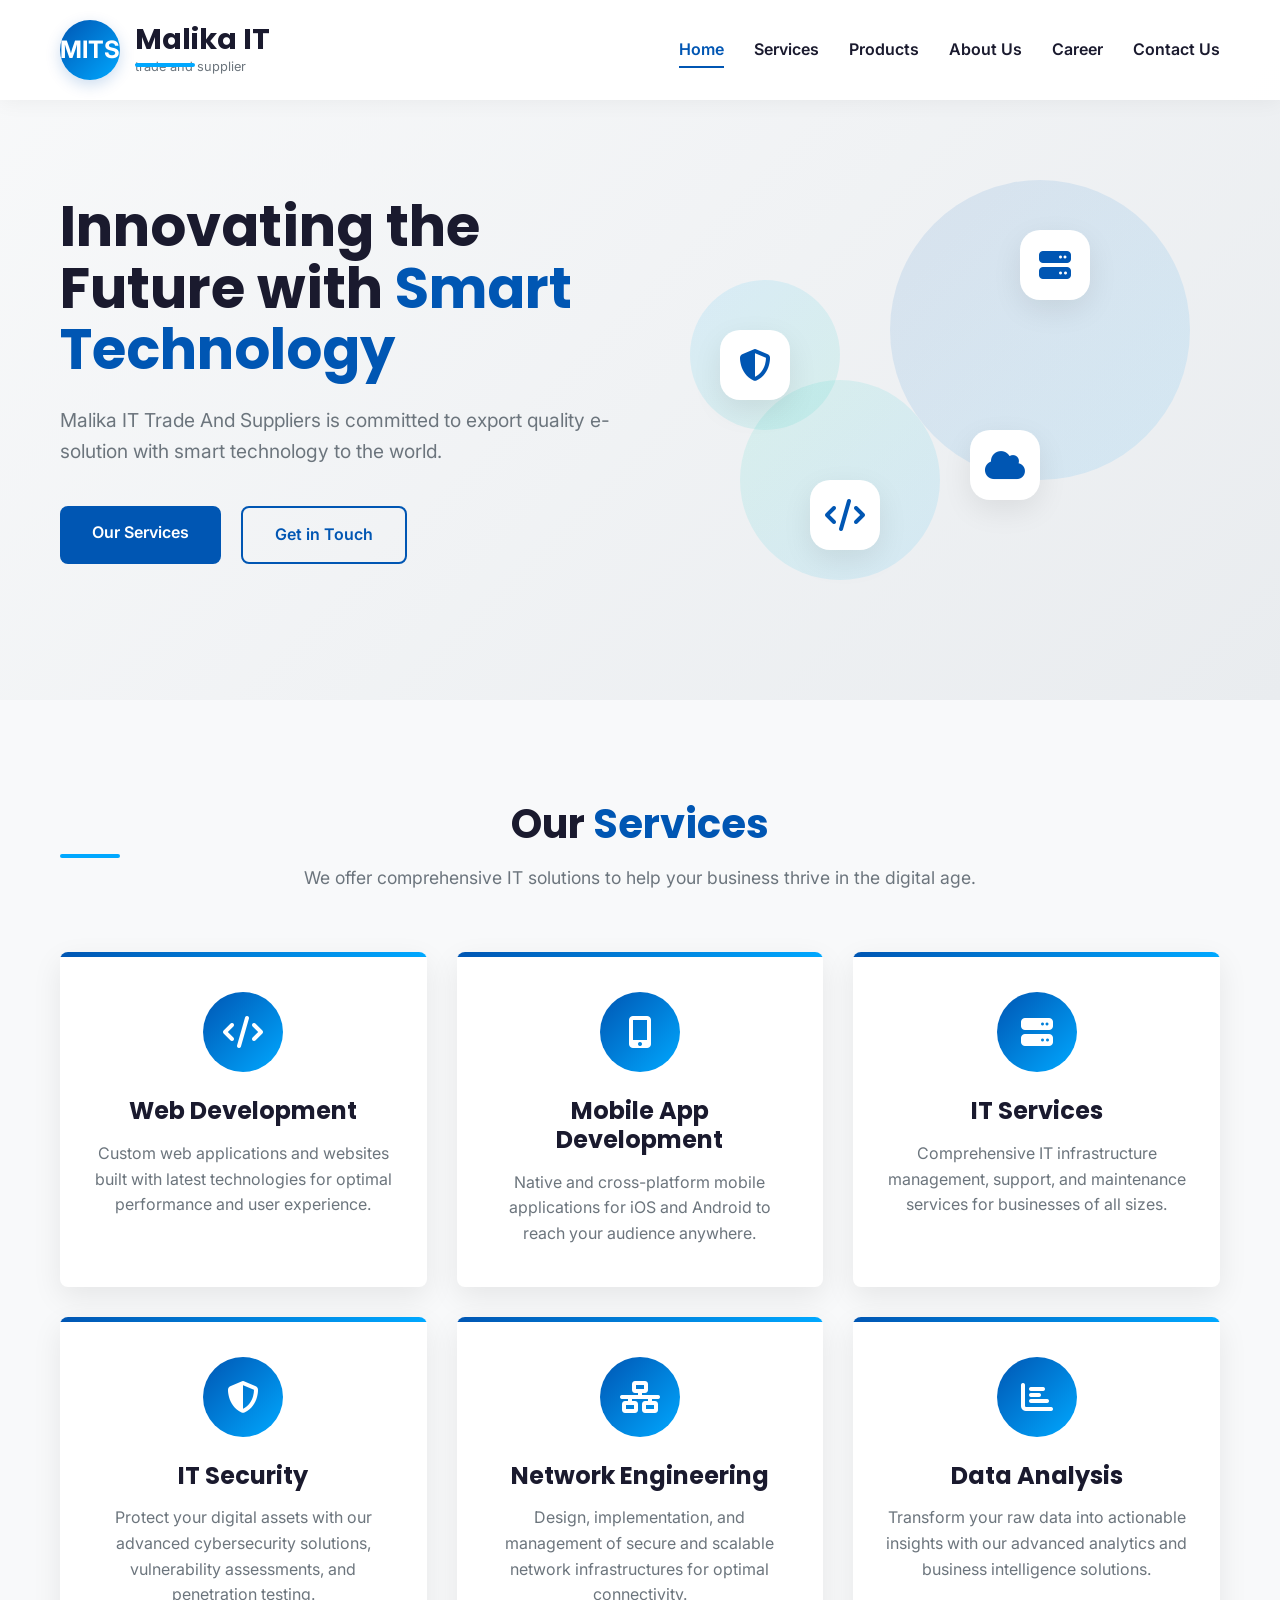
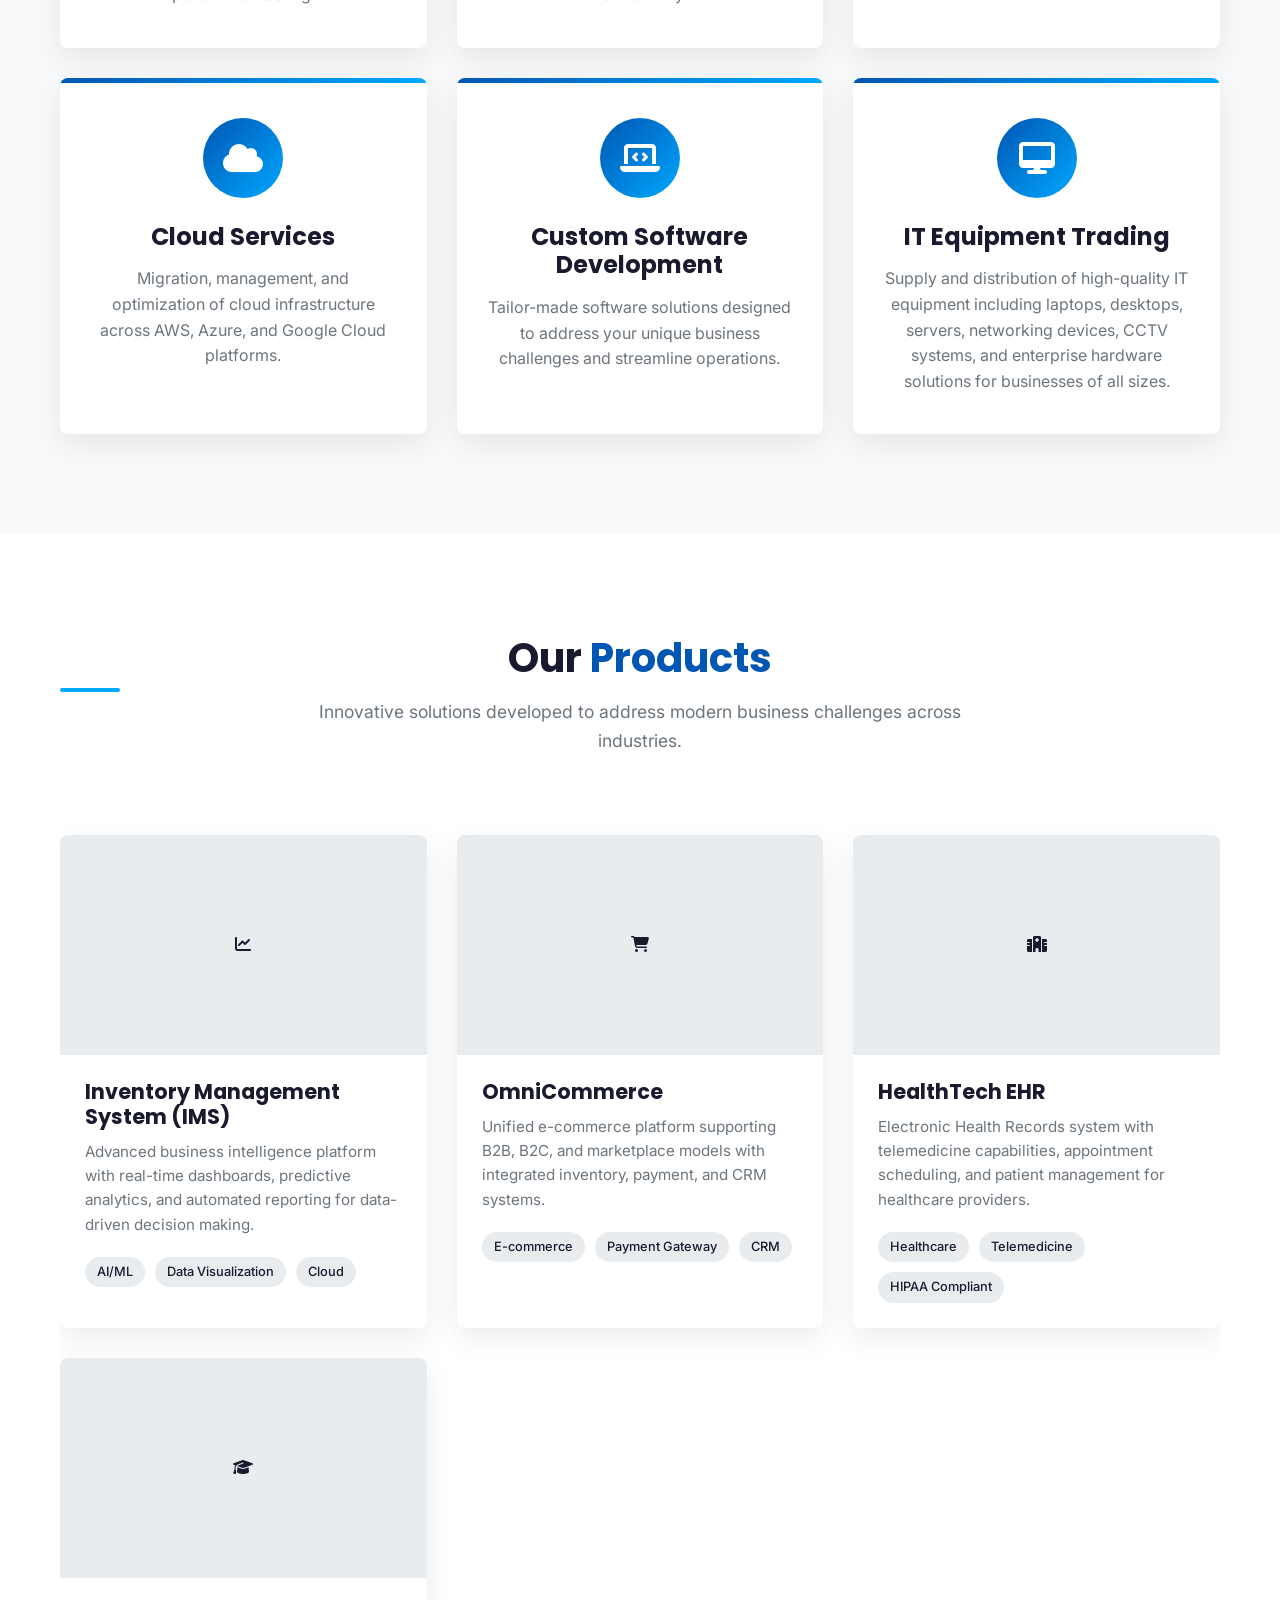
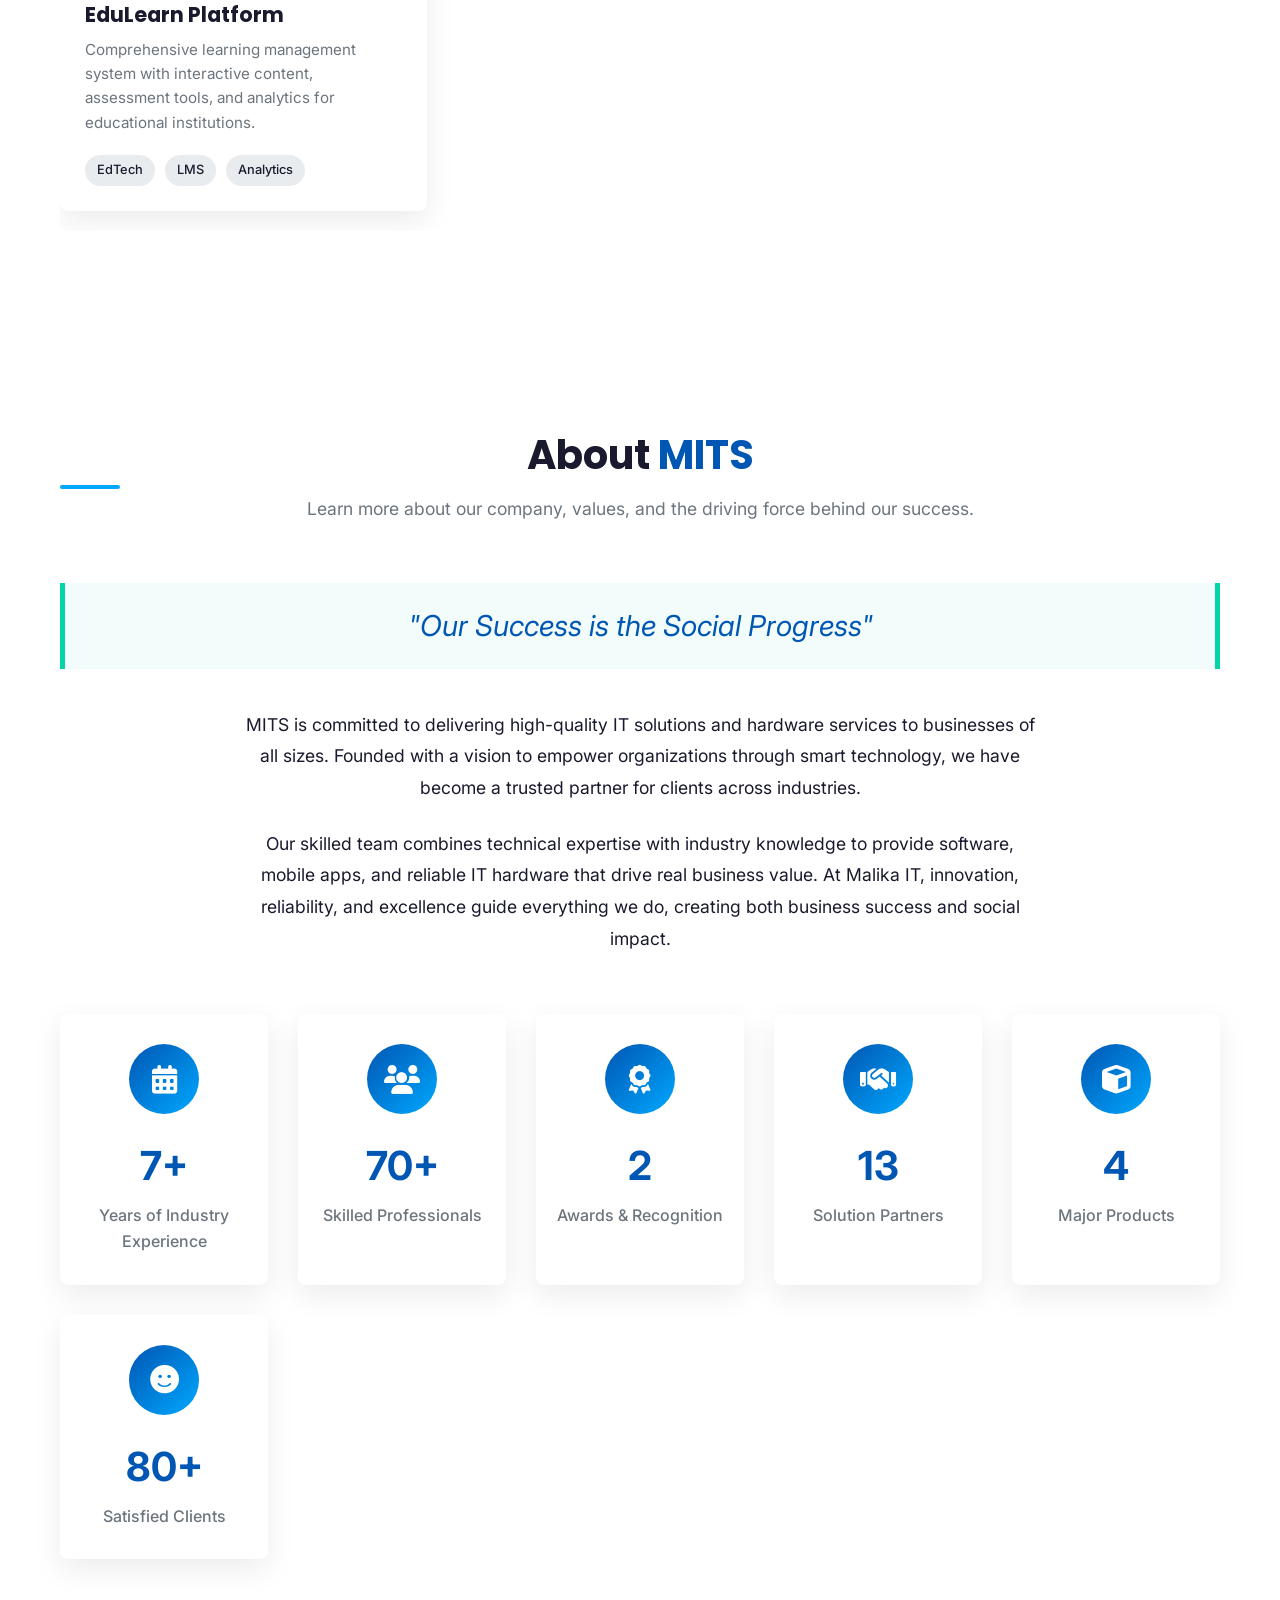
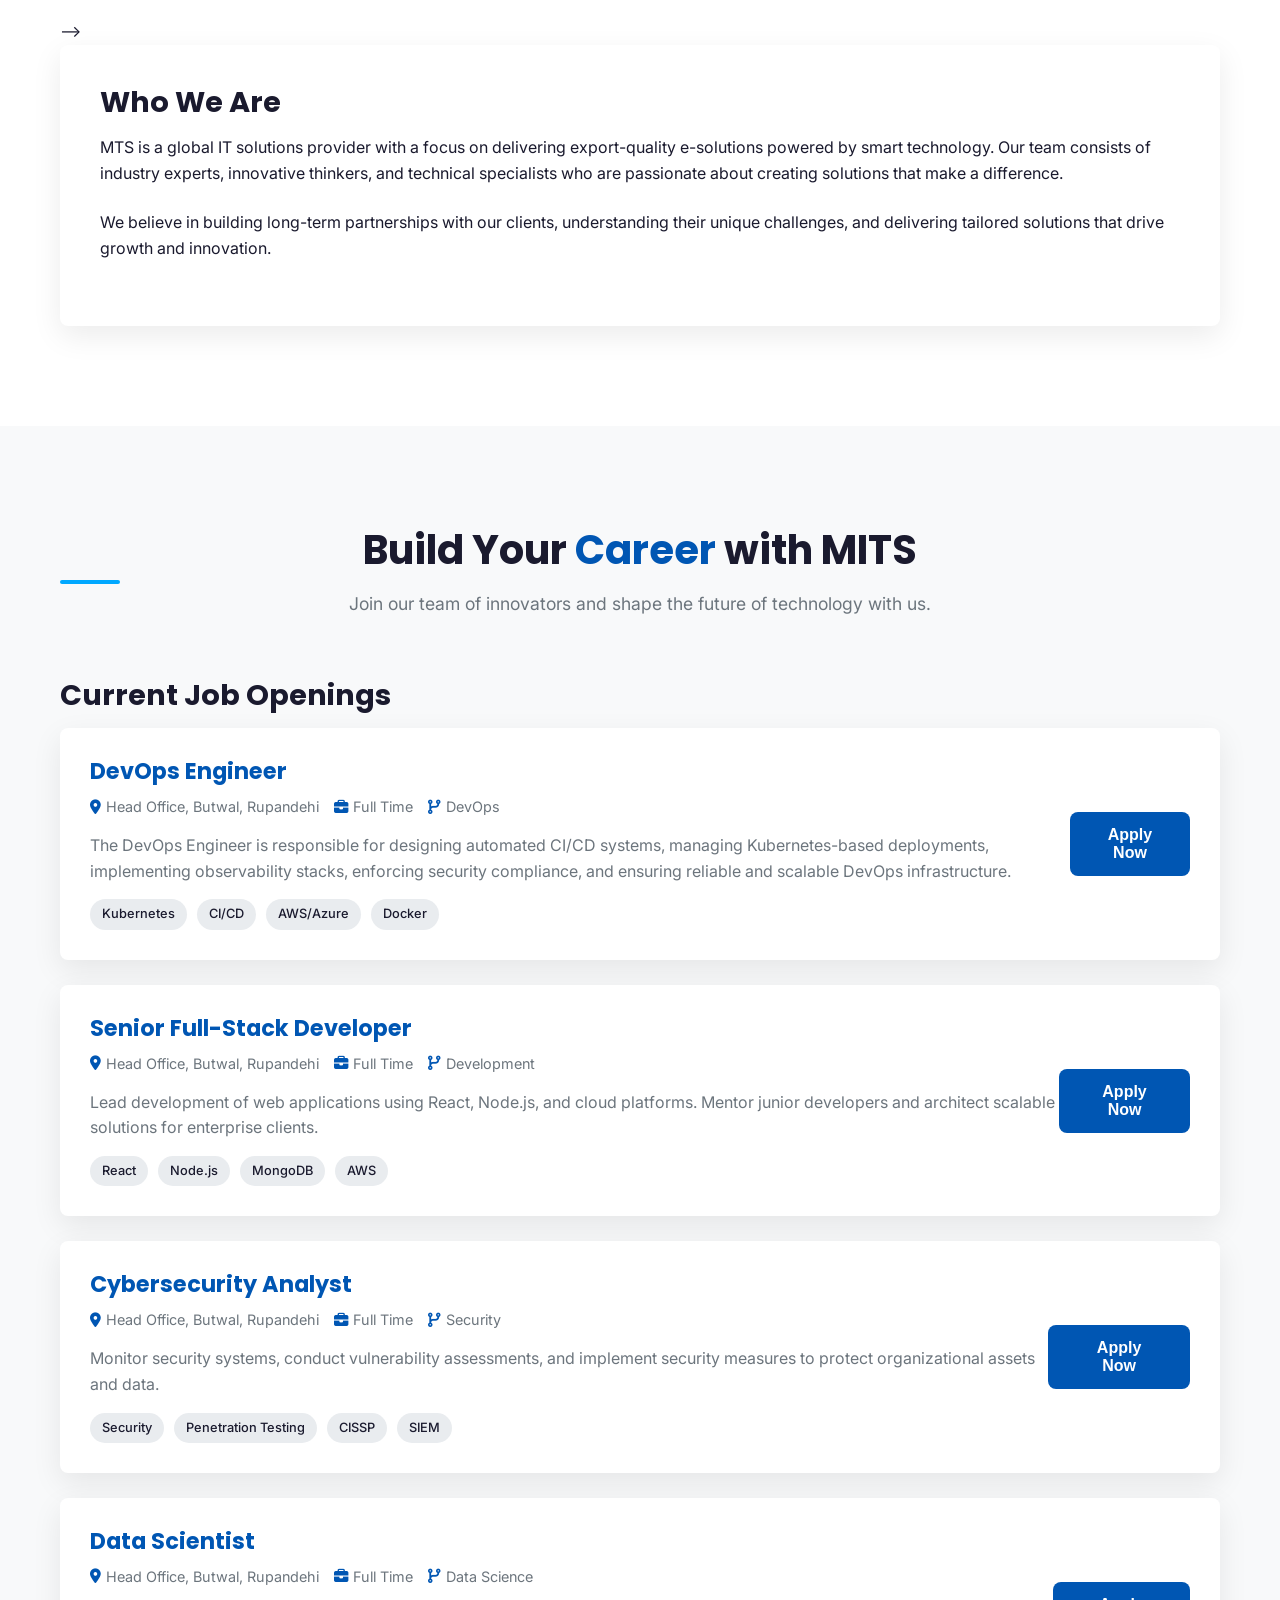
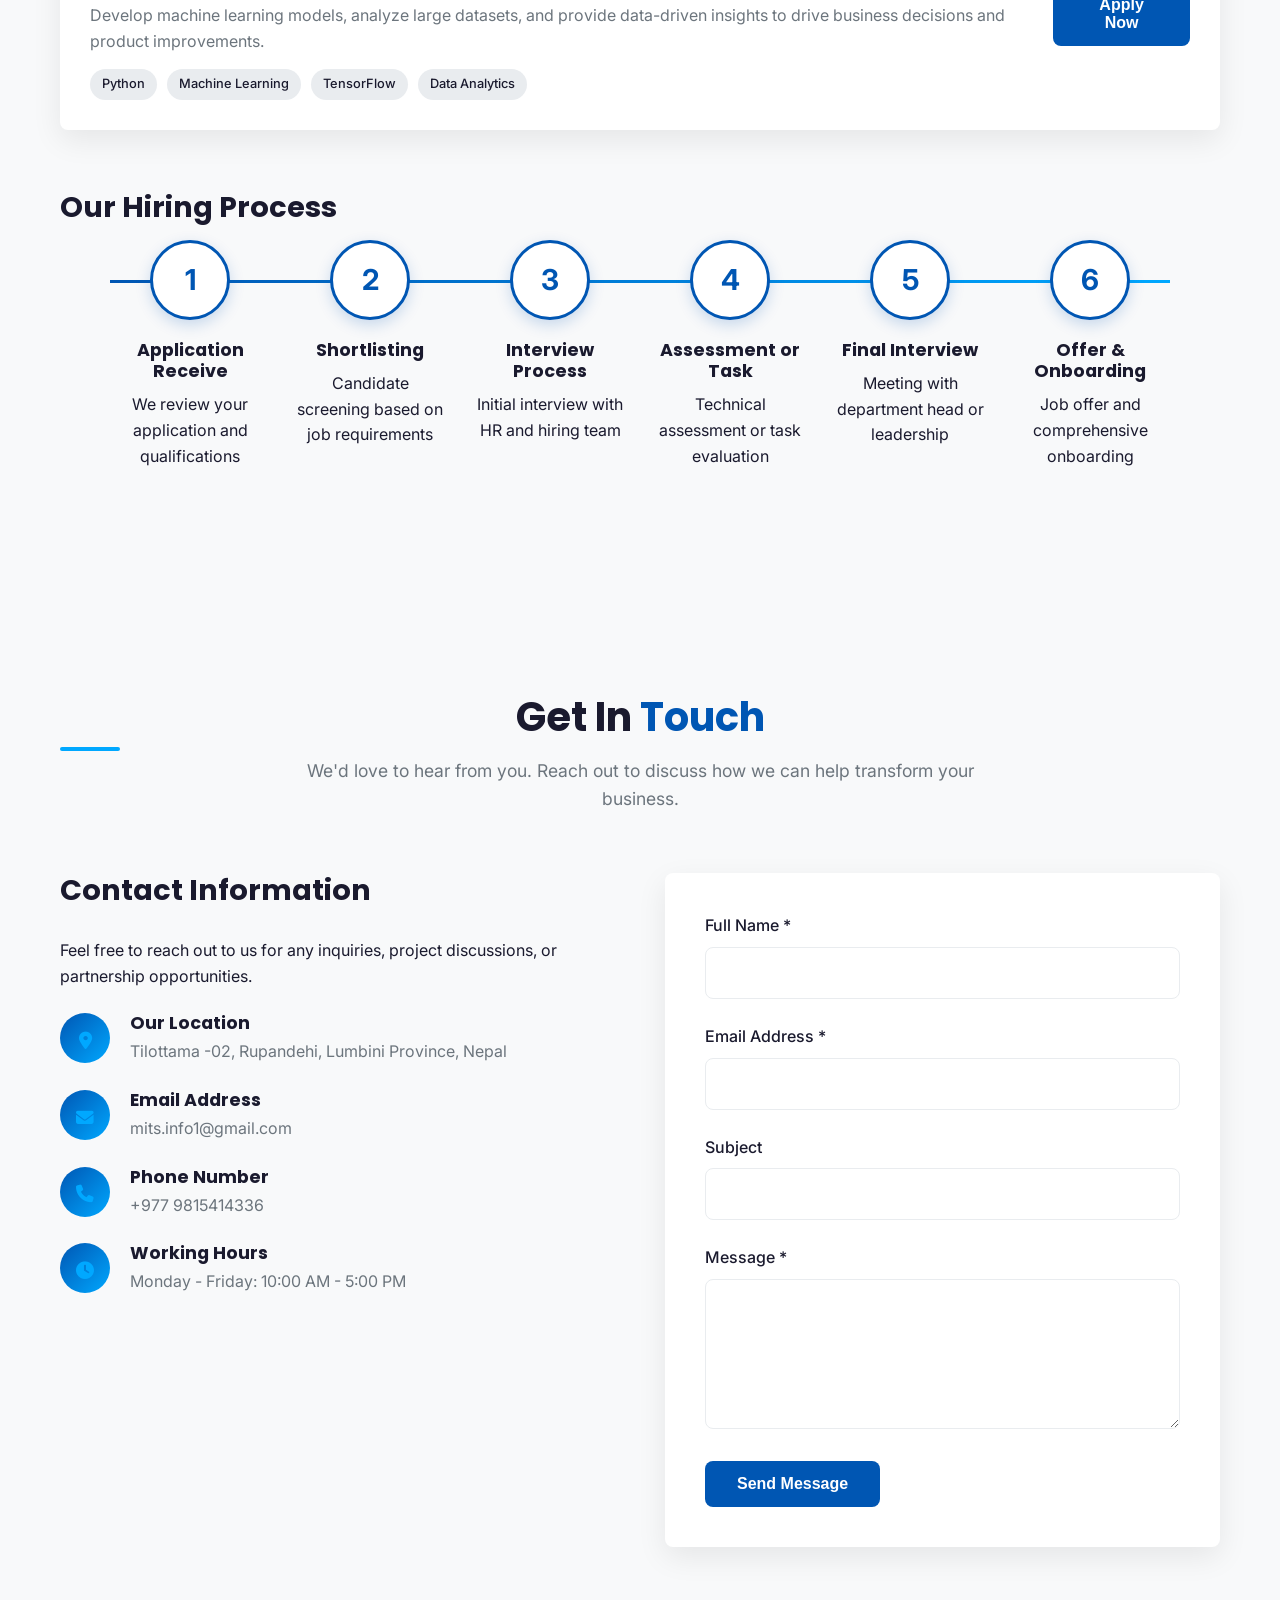
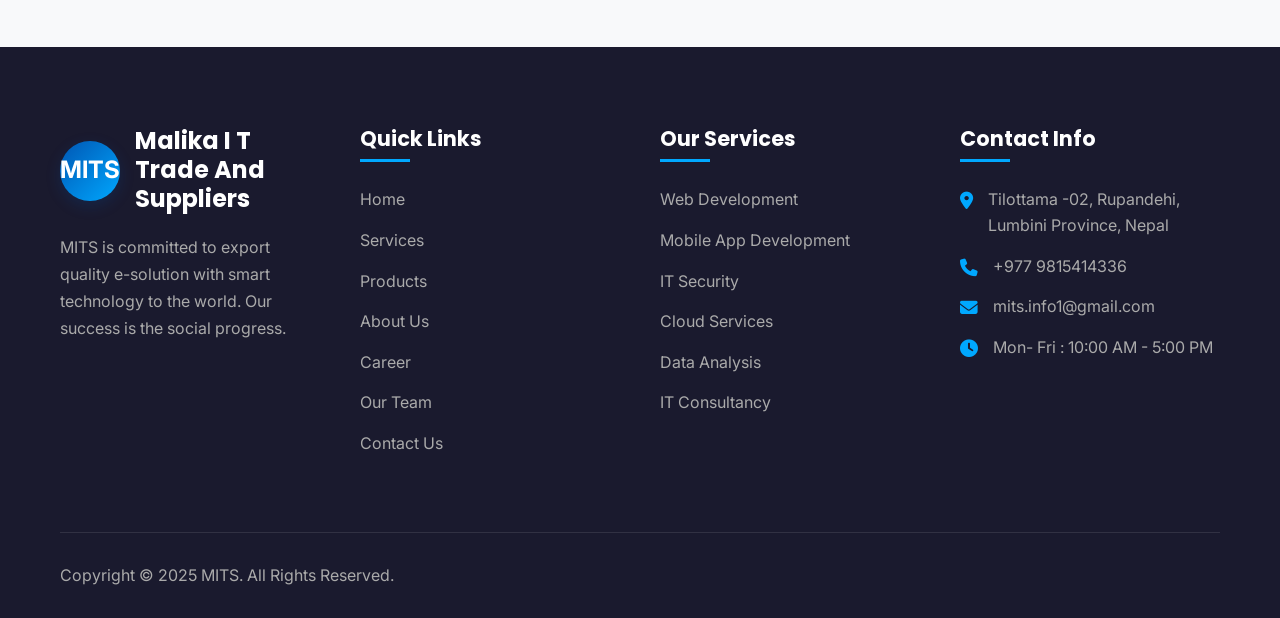
==== index.html @ d10af0ab "push to github" ====
<!DOCTYPE html>
<html lang="en">
<head>
    <meta charset="UTF-8">
    <meta name="viewport" content="width=device-width, initial-scale=1.0">
    <meta name="description" content="Malika IT Trade And Suppliers - Exporting quality e-solutions with smart technology to the world">
    <meta name="keywords" content="IT Services, Web Development, Software, IT Security, Cloud Services">
    <meta name="author" content="Malika">
    
    <title>Malika IT Trade And Suppliers</title>
    
    <!-- Favicon -->
    <link rel="icon" type="image/png" href="images/logo.png">
    
    <!-- Font Awesome for icons -->
    <link rel="stylesheet" href="https://cdnjs.cloudflare.com/ajax/libs/font-awesome/6.4.0/css/all.min.css">
    
    <!-- Google Fonts -->
    <link rel="preconnect" href="https://fonts.googleapis.com">
    <link rel="preconnect" href="https://fonts.gstatic.com" crossorigin>
    <link href="https://fonts.googleapis.com/css2?family=Poppins:wght@300;400;500;600;700&family=Inter:wght@400;500;600;700&display=swap" rel="stylesheet">
    
    <!-- Main CSS -->
    <link rel="stylesheet" href="css/style.css">
</head>
<body>
    <!-- Header/Navigation -->
    <div id="header-container"></div>
    
    <!-- Hero Section -->
    <section class="hero" id="home">
        <div class="container">
            <div class="hero-content">
                <h1 class="hero-title">Innovating the Future with <span class="highlight">Smart Technology</span></h1>
                <p class="hero-subtitle">Malika IT Trade And Suppliers is committed to export quality e-solution with smart technology to the world.</p>
                <div class="hero-buttons">
                    <a href="#services" class="btn btn-primary">Our Services</a>
                    <a href="#contact" class="btn btn-secondary">Get in Touch</a>
                </div>
            </div>
            <div class="hero-image">
                <div class="tech-illustration">
                    <div class="circle circle-1"></div>
                    <div class="circle circle-2"></div>
                    <div class="circle circle-3"></div>
                    <div class="tech-icon"><i class="fas fa-server"></i></div>
                    <div class="tech-icon"><i class="fas fa-cloud"></i></div>
                    <div class="tech-icon"><i class="fas fa-shield-alt"></i></div>
                    <div class="tech-icon"><i class="fas fa-code"></i></div>
                </div>
            </div>
        </div>
    </section>
    
    <!-- Services Section -->
    <div id="services-container"></div>
    
    <!-- Products Section -->
    <div id="products-container"></div>
    
    <!-- About Us Section -->
    <div id="about-container"></div>
    
    <!-- Career Section -->
    <div id="career-container"></div>
    
    <!-- Our Team Section -->
    <!-- <div id="team-container"></div> -->
    
    <!-- Contact Us Section -->
    <div id="contact-container"></div>
    
    <!-- Footer Section -->
    <footer class="footer">
        <div class="container">
            <div class="footer-grid">
                <div class="footer-col footer-about">
                    <div class="footer-logo">
                        <div class="logo-circle">MITS</div>
                        <h3>Malika I T Trade And Suppliers</h3>
                    </div>
                    <p class="footer-description">MITS is committed to export quality e-solution with smart technology to the world. Our success is the social progress.</p>
                    <div class="social-icons">
                        <!-- <a href="#"><i class="fab fa-facebook-f"></i></a>
                        <a href="#"><i class="fab fa-twitter"></i></a>
                        <a href="#"><i class="fab fa-linkedin-in"></i></a>
                        <a href="#"><i class="fab fa-instagram"></i></a>
                        <a href="#"><i class="fab fa-youtube"></i></a> -->
                    </div>
                </div>
                
                <div class="footer-col footer-links">
                    <h4>Quick Links</h4>
                    <ul>
                        <li><a href="#home">Home</a></li>
                        <li><a href="#services">Services</a></li>
                        <li><a href="#products">Products</a></li>
                        <li><a href="#about">About Us</a></li>
                        <li><a href="#career">Career</a></li>
                        <li><a href="#team">Our Team</a></li>
                        <li><a href="#contact">Contact Us</a></li>
                    </ul>
                </div>
                
                <div class="footer-col footer-services">
                    <h4>Our Services</h4>
                    <ul>
                        <li><a href="#services">Web Development</a></li>
                        <li><a href="#services">Mobile App Development</a></li>
                        <li><a href="#services">IT Security</a></li>
                        <li><a href="#services">Cloud Services</a></li>
                        <li><a href="#services">Data Analysis</a></li>
                        <li><a href="#services">IT Consultancy</a></li>
                    </ul>
                </div>
                
                <div class="footer-col footer-contact">
                    <h4>Contact Info</h4>
                    <ul class="contact-info">
                        <li>
                            <i class="fas fa-map-marker-alt"></i>
                            <span>Tilottama -02, Rupandehi, Lumbini Province, Nepal</span>
                        </li>
                        <li>
                            <i class="fas fa-phone"></i>
                            <span>+977 9815414336</span>
                        </li>
                        <li>
                            <i class="fas fa-envelope"></i>
                            <span>mits.info1@gmail.com</span>
                        </li>
                        <li>
                            <i class="fas fa-clock"></i>
                            <span>Mon- Fri : 10:00 AM - 5:00 PM</span>
                        </li>
                    </ul>
                </div>
            </div>
            
            <div class="footer-bottom">
                <p>Copyright &copy; 2025 MITS. All Rights Reserved.</p>
                <div class="footer-bottom-links">
                    <!-- <a href="#">Privacy Policy</a>
                    <a href="#">Terms of Service</a>
                    <a href="#">Sitemap</a> -->
                </div>
            </div>
        </div>
    </footer>
    
    <!-- Back to Top Button -->
    <button id="backToTop" class="back-to-top">
        <i class="fas fa-chevron-up"></i>
    </button>
    
    <!-- JavaScript Files -->
    <script src="js/main.js"></script>
</body>
</html>
---- css/style.css ----
/* ============================================
   SPH Corporate Website - Main Stylesheet
   ============================================ */

/* CSS Reset and Base Styles */
* {
    margin: 0;
    padding: 0;
    box-sizing: border-box;
}

:root {
    /* Color Palette */
    --primary-color: #0056b3;
    --primary-dark: #004494;
    --primary-light: #3379d6;
    --secondary-color: #00a8ff;
    --accent-color: #00d4aa;
    --dark-color: #1a1a2e;
    --dark-light: #2d2d44;
    --light-color: #f8f9fa;
    --gray-color: #6c757d;
    --gray-light: #e9ecef;
    --success-color: #28a745;
    --warning-color: #ffc107;
    --danger-color: #dc3545;
    
    /* Typography */
    --heading-font: 'Poppins', sans-serif;
    --body-font: 'Inter', sans-serif;
    
    /* Spacing */
    --section-padding: 100px 0;
    --container-width: 1200px;
    --border-radius: 8px;
    --box-shadow: 0 10px 30px rgba(0, 0, 0, 0.08);
    --transition: all 0.3s ease;
}

html {
    scroll-behavior: smooth;
}

body {
    font-family: var(--body-font);
    font-size: 16px;
    line-height: 1.6;
    color: var(--dark-color);
    background-color: #ffffff;
    overflow-x: hidden;
}

.container {
    width: 100%;
    max-width: var(--container-width);
    margin: 0 auto;
    padding: 0 20px;
}

/* Typography */
h1, h2, h3, h4, h5, h6 {
    font-family: var(--heading-font);
    font-weight: 700;
    line-height: 1.2;
    margin-bottom: 1rem;
}

h1 {
    font-size: 3.5rem;
}

h2 {
    font-size: 2.5rem;
    margin-bottom: 2rem;
    position: relative;
}

h2::after {
    content: '';
    position: absolute;
    bottom: -10px;
    left: 0;
    width: 60px;
    height: 4px;
    background: var(--secondary-color);
    border-radius: 2px;
}

h3 {
    font-size: 1.8rem;
}

p {
    margin-bottom: 1.5rem;
}

a {
    text-decoration: none;
    color: inherit;
    transition: var(--transition);
}

ul {
    list-style: none;
}

/* Buttons */
.btn {
    display: inline-block;
    padding: 14px 32px;
    border-radius: var(--border-radius);
    font-weight: 600;
    font-size: 1rem;
    cursor: pointer;
    transition: var(--transition);
    border: none;
    text-align: center;
}

.btn-primary {
    background-color: var(--primary-color);
    color: white;
}

.btn-primary:hover {
    background-color: var(--primary-dark);
    transform: translateY(-3px);
    box-shadow: 0 10px 20px rgba(0, 86, 179, 0.2);
}

.btn-secondary {
    background-color: transparent;
    color: var(--primary-color);
    border: 2px solid var(--primary-color);
}

.btn-secondary:hover {
    background-color: var(--primary-color);
    color: white;
    transform: translateY(-3px);
}

.btn-small {
    padding: 10px 24px;
    font-size: 0.9rem;
}

/* Section Common Styles */
.section {
    padding: var(--section-padding);
}

.section-header {
    text-align: center;
    margin-bottom: 60px;
}

.section-title {
    font-size: 2.5rem;
    margin-bottom: 1rem;
}

.section-subtitle {
    font-size: 1.1rem;
    color: var(--gray-color);
    max-width: 700px;
    margin: 0 auto;
}

.highlight {
    color: var(--primary-color);
}

/* Header Styles */
.header {
    position: fixed;
    top: 0;
    left: 0;
    width: 100%;
    z-index: 1000;
    background-color: rgba(255, 255, 255, 0.95);
    box-shadow: 0 2px 20px rgba(0, 0, 0, 0.05);
    transition: var(--transition);
}

.header.scrolled {
    background-color: white;
    box-shadow: 0 5px 20px rgba(0, 0, 0, 0.1);
}

.header-container {
    display: flex;
    justify-content: space-between;
    align-items: center;
    padding: 20px 0;
}

.logo {
    display: flex;
    align-items: center;
    gap: 15px;
}

.logo-circle {
    width: 60px;
    height: 60px;
    background: linear-gradient(135deg, var(--primary-color), var(--secondary-color));
    border-radius: 50%;
    display: flex;
    align-items: center;
    justify-content: center;
    color: white;
    font-weight: 700;
    font-size: 1.5rem;
    box-shadow: 0 5px 15px rgba(0, 86, 179, 0.2);
}

.logo-text h2 {
    margin: 0;
    font-size: 1.8rem;
    color: var(--dark-color);
}

.logo-text p {
    margin: 0;
    font-size: 0.8rem;
    color: var(--gray-color);
}

.nav-menu {
    display: flex;
    gap: 30px;
}

.nav-link {
    font-weight: 600;
    font-size: 1rem;
    color: var(--dark-color);
    position: relative;
    padding: 5px 0;
}

.nav-link::after {
    content: '';
    position: absolute;
    bottom: 0;
    left: 0;
    width: 0;
    height: 2px;
    background-color: var(--primary-color);
    transition: var(--transition);
}

.nav-link:hover::after,
.nav-link.active::after {
    width: 100%;
}

.nav-link:hover,
.nav-link.active {
    color: var(--primary-color);
}

.mobile-toggle {
    display: none;
    font-size: 1.5rem;
    cursor: pointer;
    color: var(--dark-color);
}

/* Hero Section */
.hero {
    padding: 180px 0 120px;
    background: linear-gradient(135deg, #f8f9fa 0%, #e9ecef 100%);
    overflow: hidden;
}

.hero .container {
    display: flex;
    align-items: center;
    justify-content: space-between;
    gap: 40px;
}

.hero-content {
    flex: 1;
}

.hero-title {
    font-size: 3.5rem;
    margin-bottom: 1.5rem;
    line-height: 1.1;
}

.hero-subtitle {
    font-size: 1.2rem;
    color: var(--gray-color);
    margin-bottom: 2.5rem;
    max-width: 600px;
}

.hero-buttons {
    display: flex;
    gap: 20px;
    flex-wrap: wrap;
}

.hero-image {
    flex: 1;
    display: flex;
    justify-content: center;
    align-items: center;
}

.tech-illustration {
    position: relative;
    width: 500px;
    height: 400px;
}

.circle {
    position: absolute;
    border-radius: 50%;
    background: linear-gradient(135deg, var(--primary-color), var(--secondary-color));
    opacity: 0.1;
}

.circle-1 {
    width: 300px;
    height: 300px;
    top: 0;
    right: 0;
}

.circle-2 {
    width: 200px;
    height: 200px;
    bottom: 0;
    left: 50px;
    background: linear-gradient(135deg, var(--accent-color), var(--secondary-color));
}

.circle-3 {
    width: 150px;
    height: 150px;
    top: 100px;
    left: 0;
    background: linear-gradient(135deg, var(--secondary-color), var(--accent-color));
}

.tech-icon {
    position: absolute;
    width: 70px;
    height: 70px;
    background: white;
    border-radius: 20px;
    display: flex;
    align-items: center;
    justify-content: center;
    font-size: 2rem;
    color: var(--primary-color);
    box-shadow: var(--box-shadow);
}

.tech-icon:nth-child(4) {
    top: 50px;
    right: 100px;
}

.tech-icon:nth-child(5) {
    bottom: 80px;
    right: 150px;
}

.tech-icon:nth-child(6) {
    top: 150px;
    left: 30px;
}

.tech-icon:nth-child(7) {
    bottom: 30px;
    left: 120px;
}

/* Services Section */
.services {
    background-color: var(--light-color);
}

.services-grid {
    display: grid;
    grid-template-columns: repeat(auto-fill, minmax(300px, 1fr));
    gap: 30px;
}

.service-card {
    background: white;
    border-radius: var(--border-radius);
    padding: 40px 30px;
    text-align: center;
    box-shadow: var(--box-shadow);
    transition: var(--transition);
    position: relative;
    overflow: hidden;
    z-index: 1;
}

.service-card::before {
    content: '';
    position: absolute;
    top: 0;
    left: 0;
    width: 100%;
    height: 5px;
    background: linear-gradient(90deg, var(--primary-color), var(--secondary-color));
    z-index: 2;
}

.service-card:hover {
    transform: translateY(-10px);
    box-shadow: 0 20px 40px rgba(0, 0, 0, 0.1);
}

.service-icon {
    width: 80px;
    height: 80px;
    margin: 0 auto 25px;
    background: linear-gradient(135deg, var(--primary-color), var(--secondary-color));
    border-radius: 50%;
    display: flex;
    align-items: center;
    justify-content: center;
    font-size: 2rem;
    color: white;
}

.service-card h3 {
    margin-bottom: 15px;
    font-size: 1.5rem;
}

.service-card p {
    color: var(--gray-color);
    margin-bottom: 0;
}

/* Products Section */
.products-slider {
    position: relative;
    overflow: hidden;
    padding: 20px 0;
}

.products-grid {
    display: grid;
    grid-template-columns: repeat(auto-fill, minmax(350px, 1fr));
    gap: 30px;
}

.product-card {
    background: white;
    border-radius: var(--border-radius);
    overflow: hidden;
    box-shadow: var(--box-shadow);
    transition: var(--transition);
}

.product-card:hover {
    transform: translateY(-10px);
    box-shadow: 0 20px 40px rgba(0, 0, 0, 0.1);
}

.product-image {
    height: 220px;
    background-color: var(--gray-light);
    display: flex;
    align-items: center;
    justify-content: center;
    overflow: hidden;
}

.product-image img {
    width: 100%;
    height: 100%;
    object-fit: cover;
    transition: var(--transition);
}

.product-card:hover .product-image img {
    transform: scale(1.05);
}

.product-content {
    padding: 25px;
}

.product-content h3 {
    margin-bottom: 10px;
    font-size: 1.3rem;
}

.product-content p {
    color: var(--gray-color);
    margin-bottom: 20px;
    font-size: 0.95rem;
}

.product-tech {
    display: flex;
    flex-wrap: wrap;
    gap: 10px;
    margin-top: 15px;
}

.tech-tag {
    background-color: var(--gray-light);
    padding: 5px 12px;
    border-radius: 20px;
    font-size: 0.8rem;
    font-weight: 500;
    color: var(--dark-color);
}

/* About Section */
.about-motto {
    text-align: center;
    font-size: 1.8rem;
    font-style: italic;
    color: var(--primary-color);
    margin-bottom: 40px;
    padding: 20px;
    border-left: 5px solid var(--accent-color);
    border-right: 5px solid var(--accent-color);
    background-color: rgba(0, 214, 170, 0.05);
}

.about-description {
    text-align: center;
    max-width: 800px;
    margin: 0 auto 60px;
    font-size: 1.1rem;
    line-height: 1.8;
}

.highlights-grid {
    display: grid;
    grid-template-columns: repeat(auto-fill, minmax(200px, 1fr));
    gap: 30px;
    margin-bottom: 60px;
}

.highlight-card {
    text-align: center;
    padding: 30px 20px;
    background: white;
    border-radius: var(--border-radius);
    box-shadow: var(--box-shadow);
    transition: var(--transition);
}

.highlight-card:hover {
    transform: translateY(-5px);
    box-shadow: 0 15px 30px rgba(0, 0, 0, 0.1);
}

.highlight-icon {
    width: 70px;
    height: 70px;
    margin: 0 auto 20px;
    background: linear-gradient(135deg, var(--primary-color), var(--secondary-color));
    border-radius: 50%;
    display: flex;
    align-items: center;
    justify-content: center;
    font-size: 1.8rem;
    color: white;
}

.highlight-number {
    font-size: 2.5rem;
    font-weight: 700;
    color: var(--primary-color);
    margin-bottom: 5px;
}

.highlight-text {
    font-size: 1rem;
    color: var(--gray-color);
    font-weight: 500;
}

.about-tabs {
    margin-top: 60px;
}

.tabs-header {
    display: flex;
    justify-content: center;
    flex-wrap: wrap;
    gap: 10px;
    margin-bottom: 40px;
}

.tab-btn {
    padding: 12px 30px;
    background: transparent;
    border: none;
    font-weight: 600;
    font-size: 1rem;
    color: var(--gray-color);
    cursor: pointer;
    border-radius: var(--border-radius);
    transition: var(--transition);
}

.tab-btn.active,
.tab-btn:hover {
    background-color: var(--primary-color);
    color: white;
}

.tab-content {
    background: white;
    border-radius: var(--border-radius);
    padding: 40px;
    box-shadow: var(--box-shadow);
}

.tab-pane {
    display: none;
}

.tab-pane.active {
    display: block;
    animation: fadeIn 0.5s ease;
}

@keyframes fadeIn {
    from { opacity: 0; transform: translateY(10px); }
    to { opacity: 1; transform: translateY(0); }
}

/* ============================================
   Career Section - Two Step Application Process
   ============================================ */

.career {
    background-color: var(--light-color);
}

/* Job Listings View */
.job-listings-view {
    transition: opacity 0.3s ease;
}

.job-card {
    background: white;
    border-radius: var(--border-radius);
    padding: 30px;
    box-shadow: var(--box-shadow);
    margin-bottom: 25px;
    display: flex;
    justify-content: space-between;
    align-items: flex-start;
    transition: var(--transition);
}

.job-card:hover {
    transform: translateY(-5px);
    box-shadow: 0 15px 30px rgba(0, 0, 0, 0.1);
}

.job-header {
    margin-bottom: 15px;
}

.job-header h3 {
    color: var(--primary-color);
    margin-bottom: 10px;
    font-size: 1.4rem;
}

.job-meta {
    display: flex;
    flex-wrap: wrap;
    gap: 15px;
    margin-bottom: 15px;
}

.job-meta span {
    display: flex;
    align-items: center;
    gap: 5px;
    font-size: 0.9rem;
    color: var(--gray-color);
}

.job-meta i {
    color: var(--primary-color);
    font-size: 0.9rem;
}

.job-summary {
    color: var(--gray-color);
    margin-bottom: 15px;
    line-height: 1.6;
}

.job-tags {
    display: flex;
    flex-wrap: wrap;
    gap: 10px;
}

.job-tag {
    background-color: var(--gray-light);
    padding: 5px 12px;
    border-radius: 20px;
    font-size: 0.8rem;
    font-weight: 500;
    color: var(--dark-color);
}

.apply-now-btn {
    align-self: center;
    min-width: 120px;
}

/* Application View */
.application-view {
    animation: fadeIn 0.5s ease;
}

.application-header {
    display: flex;
    align-items: center;
    gap: 20px;
    margin-bottom: 30px;
}

.back-to-jobs-btn {
    display: flex;
    align-items: center;
    gap: 8px;
    padding: 10px 20px;
}

.application-title {
    margin: 0;
    color: var(--dark-color);
    font-size: 1.8rem;
}

.application-container {
    display: grid;
    grid-template-columns: 1fr 1fr;
    gap: 40px;
    margin-top: 30px;
}

/* Left Column: Job Details */
.job-details-column {
    background-color: #f8fafc;
    border-radius: var(--border-radius);
    padding: 30px;
    border: 1px solid #e2e8f0;
}

.job-details-card {
    position: sticky;
    top: 100px;
}

.job-detail-section {
    margin-bottom: 30px;
    padding-bottom: 25px;
    border-bottom: 1px solid #e2e8f0;
}

.job-detail-section:last-child {
    margin-bottom: 0;
    padding-bottom: 0;
    border-bottom: none;
}

.job-detail-section h4 {
    color: var(--primary-color);
    margin-bottom: 15px;
    font-size: 1.1rem;
    display: flex;
    align-items: center;
    gap: 10px;
}

.job-detail-section h4 i {
    font-size: 1rem;
}

.job-detail-section p {
    color: var(--gray-color);
    line-height: 1.6;
    margin-bottom: 0;
}

.job-detail-section ul {
    padding-left: 0;
    margin: 0;
}

.job-detail-section li {
    margin-bottom: 10px;
    color: var(--gray-color);
    position: relative;
    padding-left: 25px;
    line-height: 1.5;
}

.job-detail-section li::before {
    content: '✓';
    position: absolute;
    left: 0;
    color: var(--success-color);
    font-weight: bold;
}

/* Right Column: Application Form */
.application-form-column {
    background-color: white;
    border-radius: var(--border-radius);
    box-shadow: var(--box-shadow);
}

.application-form-card {
    padding: 40px;
}

.form-title {
    margin-bottom: 30px;
    color: var(--dark-color);
    font-size: 1.5rem;
    text-align: center;
}

.job-application-form .form-row {
    display: flex;
    gap: 20px;
    margin-bottom: 25px;
}

.job-application-form .form-group.half {
    flex: 1;
    margin-bottom: 0;
}

.job-application-form .form-group {
    margin-bottom: 25px;
}

.job-application-form label {
    display: block;
    margin-bottom: 8px;
    font-weight: 500;
    color: var(--dark-color);
}

.job-application-form .form-control {
    width: 100%;
    padding: 15px;
    border: 1px solid var(--gray-light);
    border-radius: var(--border-radius);
    font-family: var(--body-font);
    font-size: 1rem;
    transition: var(--transition);
}

.job-application-form .form-control:focus {
    outline: none;
    border-color: var(--primary-color);
    box-shadow: 0 0 0 3px rgba(0, 86, 179, 0.1);
}

/* File Upload Styles */
.file-upload-container {
    margin-top: 5px;
}

.file-upload-area {
    border: 2px dashed var(--gray-light);
    border-radius: var(--border-radius);
    padding: 40px 20px;
    text-align: center;
    cursor: pointer;
    transition: var(--transition);
    position: relative;
    background-color: #fafafa;
}

.file-upload-area:hover {
    border-color: var(--primary-color);
    background-color: rgba(0, 86, 179, 0.02);
}

.file-upload-area.dragover {
    border-color: var(--primary-color);
    background-color: rgba(0, 86, 179, 0.05);
}

.upload-icon {
    margin-bottom: 15px;
}

.upload-icon i {
    font-size: 3rem;
    color: var(--primary-color);
    opacity: 0.7;
}

.upload-text {
    font-weight: 600;
    color: var(--dark-color);
    margin-bottom: 5px;
    font-size: 1rem;
}

.upload-note {
    font-size: 0.9rem;
    color: var(--gray-color);
    margin-bottom: 0;
}

.file-input {
    position: absolute;
    top: 0;
    left: 0;
    width: 100%;
    height: 100%;
    opacity: 0;
    cursor: pointer;
}

.file-name-display {
    margin-top: 10px;
    font-size: 0.9rem;
    color: var(--primary-color);
    font-weight: 500;
    padding: 8px 12px;
    background-color: #f0f7ff;
    border-radius: var(--border-radius);
    border: 1px solid #d1e7ff;
}

/* Form Submit Button */
.form-submit {
    margin-top: 30px;
}

.submit-btn {
    width: 100%;
    padding: 16px;
    font-size: 1.1rem;
    display: flex;
    align-items: center;
    justify-content: center;
    gap: 10px;
}

/* Benefits and Hiring Process (Always Visible) */
.benefits-section {
    margin-top: 80px;
}

.benefits-grid {
    display: grid;
    grid-template-columns: repeat(auto-fill, minmax(250px, 1fr));
    gap: 20px;
    margin-bottom: 80px;
}

.benefit-item {
    display: flex;
    align-items: center;
    gap: 15px;
    padding: 15px;
    background: white;
    border-radius: var(--border-radius);
    box-shadow: var(--box-shadow);
    transition: var(--transition);
}

.benefit-item:hover {
    transform: translateY(-5px);
}

.benefit-icon {
    width: 50px;
    height: 50px;
    background: linear-gradient(135deg, var(--primary-color), var(--secondary-color));
    border-radius: 50%;
    display: flex;
    align-items: center;
    justify-content: center;
    color: white;
    font-size: 1.2rem;
    flex-shrink: 0;
}

.hiring-process {
    margin-top: 60px;
}

.process-steps {
    display: flex;
    justify-content: center;
    flex-wrap: wrap;
    gap: 30px;
    position: relative;
}

.process-steps::before {
    content: '';
    position: absolute;
    top: 40px;
    left: 50px;
    right: 50px;
    height: 3px;
    background: linear-gradient(90deg, var(--primary-color), var(--secondary-color));
    z-index: 1;
}

.process-step {
    text-align: center;
    position: relative;
    z-index: 2;
    width: 150px;
}

.step-number {
    width: 80px;
    height: 80px;
    background: white;
    border-radius: 50%;
    display: flex;
    align-items: center;
    justify-content: center;
    font-size: 1.8rem;
    font-weight: 700;
    color: var(--primary-color);
    margin: 0 auto 20px;
    border: 3px solid var(--primary-color);
    box-shadow: 0 5px 15px rgba(0, 86, 179, 0.2);
}

.process-step h4 {
    margin-bottom: 10px;
    font-size: 1.1rem;
}

/* Responsive Design for Career Section */
@media (max-width: 992px) {
    .application-container {
        grid-template-columns: 1fr;
        gap: 30px;
    }
    
    .job-details-card {
        position: static;
    }
    
    .job-card {
        flex-direction: column;
        gap: 20px;
    }
    
    .apply-now-btn {
        align-self: flex-start;
    }
    
    .process-steps::before {
        display: none;
    }
}

@media (max-width: 768px) {
    .application-form-card {
        padding: 25px;
    }
    
    .job-application-form .form-row {
        flex-direction: column;
        gap: 0;
    }
    
    .job-meta {
        flex-direction: column;
        gap: 8px;
    }
    
    .file-upload-area {
        padding: 30px 15px;
    }
    
    .process-steps {
        gap: 20px;
    }
    
    .process-step {
        width: 120px;
    }
    
    .step-number {
        width: 60px;
        height: 60px;
        font-size: 1.5rem;
    }
}

@media (max-width: 576px) {
    .application-header {
        flex-direction: column;
        align-items: flex-start;
        gap: 15px;
    }
    
    .back-to-jobs-btn {
        align-self: flex-start;
    }
    
    .application-title {
        font-size: 1.5rem;
    }
    
    .job-card {
        flex-direction: column;
        align-items: flex-start;
        gap: 20px;
    }
}

/* Team Section */
.team-grid {
    display: grid;
    grid-template-columns: repeat(auto-fill, minmax(280px, 1fr));
    gap: 30px;
}

.team-card {
    background: white;
    border-radius: var(--border-radius);
    overflow: hidden;
    box-shadow: var(--box-shadow);
    transition: var(--transition);
    text-align: center;
}

.team-card:hover {
    transform: translateY(-10px);
    box-shadow: 0 20px 40px rgba(0, 0, 0, 0.1);
}

.team-img {
    height: 250px;
    background-color: var(--gray-light);
    overflow: hidden;
}

.team-img img {
    width: 100%;
    height: 100%;
    object-fit: cover;
    transition: var(--transition);
}

.team-card:hover .team-img img {
    transform: scale(1.05);
}

.team-info {
    padding: 25px 20px;
}

.team-info h3 {
    margin-bottom: 5px;
    font-size: 1.3rem;
}

.position {
    color: var(--primary-color);
    font-weight: 600;
    margin-bottom: 15px;
    font-size: 0.9rem;
}

.team-social {
    display: flex;
    justify-content: center;
    gap: 15px;
    margin-top: 15px;
}

.team-social a {
    width: 40px;
    height: 40px;
    background-color: var(--gray-light);
    border-radius: 50%;
    display: flex;
    align-items: center;
    justify-content: center;
    color: var(--dark-color);
    transition: var(--transition);
}

.team-social a:hover {
    background-color: var(--primary-color);
    color: white;
    transform: translateY(-3px);
}

/* Contact Section */
.contact {
    background-color: var(--light-color);
}

.contact-grid {
    display: grid;
    grid-template-columns: repeat(auto-fit, minmax(300px, 1fr));
    gap: 50px;
}

.contact-info h3 {
    margin-bottom: 30px;
    font-size: 1.8rem;
}

.contact-details {
    margin-bottom: 40px;
}

.contact-item {
    display: flex;
    gap: 20px;
    margin-bottom: 25px;
    align-items: flex-start;
}

.contact-icon {
    width: 50px;
    height: 50px;
    background: linear-gradient(135deg, var(--primary-color), var(--secondary-color));
    border-radius: 50%;
    display: flex;
    align-items: center;
    justify-content: center;
    color: white;
    font-size: 1.2rem;
    flex-shrink: 0;
}

.contact-text h4 {
    margin-bottom: 5px;
    font-size: 1.1rem;
}

.contact-text p {
    margin-bottom: 0;
    color: var(--gray-color);
}

.contact-form {
    background: white;
    border-radius: var(--border-radius);
    padding: 40px;
    box-shadow: var(--box-shadow);
}

.form-group {
    margin-bottom: 25px;
}

.form-group label {
    display: block;
    margin-bottom: 8px;
    font-weight: 500;
    color: var(--dark-color);
}

.form-control {
    width: 100%;
    padding: 15px;
    border: 1px solid var(--gray-light);
    border-radius: var(--border-radius);
    font-family: var(--body-font);
    font-size: 1rem;
    transition: var(--transition);
}

.form-control:focus {
    outline: none;
    border-color: var(--primary-color);
    box-shadow: 0 0 0 3px rgba(0, 86, 179, 0.1);
}

textarea.form-control {
    min-height: 150px;
    resize: vertical;
}

.form-message {
    padding: 15px;
    border-radius: var(--border-radius);
    margin-bottom: 20px;
    display: none;
}

.form-message.success {
    background-color: rgba(40, 167, 69, 0.1);
    border: 1px solid var(--success-color);
    color: var(--success-color);
    display: block;
}

.form-message.error {
    background-color: rgba(220, 53, 69, 0.1);
    border: 1px solid var(--danger-color);
    color: var(--danger-color);
    display: block;
}

/* Footer */
.footer {
    background-color: var(--dark-color);
    color: white;
    padding: 80px 0 30px;
}

.footer-grid {
    display: grid;
    grid-template-columns: repeat(auto-fit, minmax(250px, 1fr));
    gap: 40px;
    margin-bottom: 60px;
}

.footer-col h4 {
    color: white;
    margin-bottom: 25px;
    font-size: 1.3rem;
    position: relative;
    padding-bottom: 10px;
}

.footer-col h4::after {
    content: '';
    position: absolute;
    bottom: 0;
    left: 0;
    width: 50px;
    height: 3px;
    background-color: var(--secondary-color);
}

.footer-logo {
    display: flex;
    align-items: center;
    gap: 15px;
    margin-bottom: 20px;
}

.footer-logo h3 {
    color: white;
    margin: 0;
    font-size: 1.5rem;
}

.footer-description {
    color: #aaa;
    margin-bottom: 25px;
    line-height: 1.7;
}

.social-icons {
    display: flex;
    gap: 15px;
}

.social-icons a {
    width: 40px;
    height: 40px;
    background-color: rgba(255, 255, 255, 0.1);
    border-radius: 50%;
    display: flex;
    align-items: center;
    justify-content: center;
    color: white;
    transition: var(--transition);
}

.social-icons a:hover {
    background-color: var(--primary-color);
    transform: translateY(-5px);
}

.footer-col ul li {
    margin-bottom: 15px;
}

.footer-col ul li a {
    color: #aaa;
    transition: var(--transition);
}

.footer-col ul li a:hover {
    color: white;
    padding-left: 5px;
}

.contact-info li {
    display: flex;
    gap: 15px;
    margin-bottom: 20px;
    align-items: flex-start;
}

.contact-info i {
    color: var(--secondary-color);
    font-size: 1.1rem;
    margin-top: 5px;
}

.contact-info span {
    color: #aaa;
    line-height: 1.6;
}

.footer-bottom {
    border-top: 1px solid rgba(255, 255, 255, 0.1);
    padding-top: 30px;
    display: flex;
    justify-content: space-between;
    align-items: center;
    flex-wrap: wrap;
    gap: 20px;
}

.footer-bottom p {
    color: #aaa;
    margin: 0;
}

.footer-bottom-links {
    display: flex;
    gap: 30px;
}

.footer-bottom-links a {
    color: #aaa;
    font-size: 0.9rem;
}

.footer-bottom-links a:hover {
    color: white;
}

/* Back to Top Button */
.back-to-top {
    position: fixed;
    bottom: 30px;
    right: 30px;
    width: 50px;
    height: 50px;
    background-color: var(--primary-color);
    color: white;
    border-radius: 50%;
    border: none;
    display: flex;
    align-items: center;
    justify-content: center;
    font-size: 1.2rem;
    cursor: pointer;
    opacity: 0;
    visibility: hidden;
    transition: var(--transition);
    z-index: 999;
    box-shadow: 0 5px 15px rgba(0, 86, 179, 0.3);
}

.back-to-top.visible {
    opacity: 1;
    visibility: visible;
}

.back-to-top:hover {
    background-color: var(--primary-dark);
    transform: translateY(-5px);
}

/* Global Responsive Design */
@media (max-width: 1200px) {
    h1 {
        font-size: 3rem;
    }
    
    h2 {
        font-size: 2.2rem;
    }
    
    .hero .container {
        flex-direction: column;
        text-align: center;
    }
    
    .hero-buttons {
        justify-content: center;
    }
    
    .tech-illustration {
        width: 400px;
        height: 350px;
    }
}

@media (max-width: 992px) {
    .nav-menu {
        position: fixed;
        top: 80px;
        left: -100%;
        width: 100%;
        flex-direction: column;
        background-color: white;
        text-align: center;
        padding: 30px;
        box-shadow: 0 10px 20px rgba(0, 0, 0, 0.1);
        transition: var(--transition);
        z-index: 999;
    }
    
    .nav-menu.active {
        left: 0;
    }
    
    .mobile-toggle {
        display: block;
    }
    
    .hero-title {
        font-size: 2.5rem;
    }
    
    .section-title {
        font-size: 2rem;
    }
}

@media (max-width: 768px) {
    :root {
        --section-padding: 80px 0;
    }
    
    h1 {
        font-size: 2.2rem;
    }
    
    h2 {
        font-size: 1.8rem;
    }
    
    .btn {
        padding: 12px 25px;
    }
    
    .hero {
        padding: 150px 0 80px;
    }
    
    .hero-title {
        font-size: 2rem;
    }
    
    .hero-subtitle {
        font-size: 1rem;
    }
    
    .tech-illustration {
        width: 300px;
        height: 250px;
    }
    
    .service-card, .product-card, .team-card {
        padding: 25px 20px;
    }
    
    .contact-form {
        padding: 30px 25px;
    }
    
    .footer-bottom {
        flex-direction: column;
        text-align: center;
    }
    
    .footer-bottom-links {
        justify-content: center;
    }
}

@media (max-width: 576px) {
    .hero-buttons {
        flex-direction: column;
        align-items: center;
    }
    
    .tabs-header {
        flex-direction: column;
        align-items: center;
    }
    
    .tab-btn {
        width: 100%;
        max-width: 250px;
    }
    
    .contact-grid {
        grid-template-columns: 1fr;
    }
}
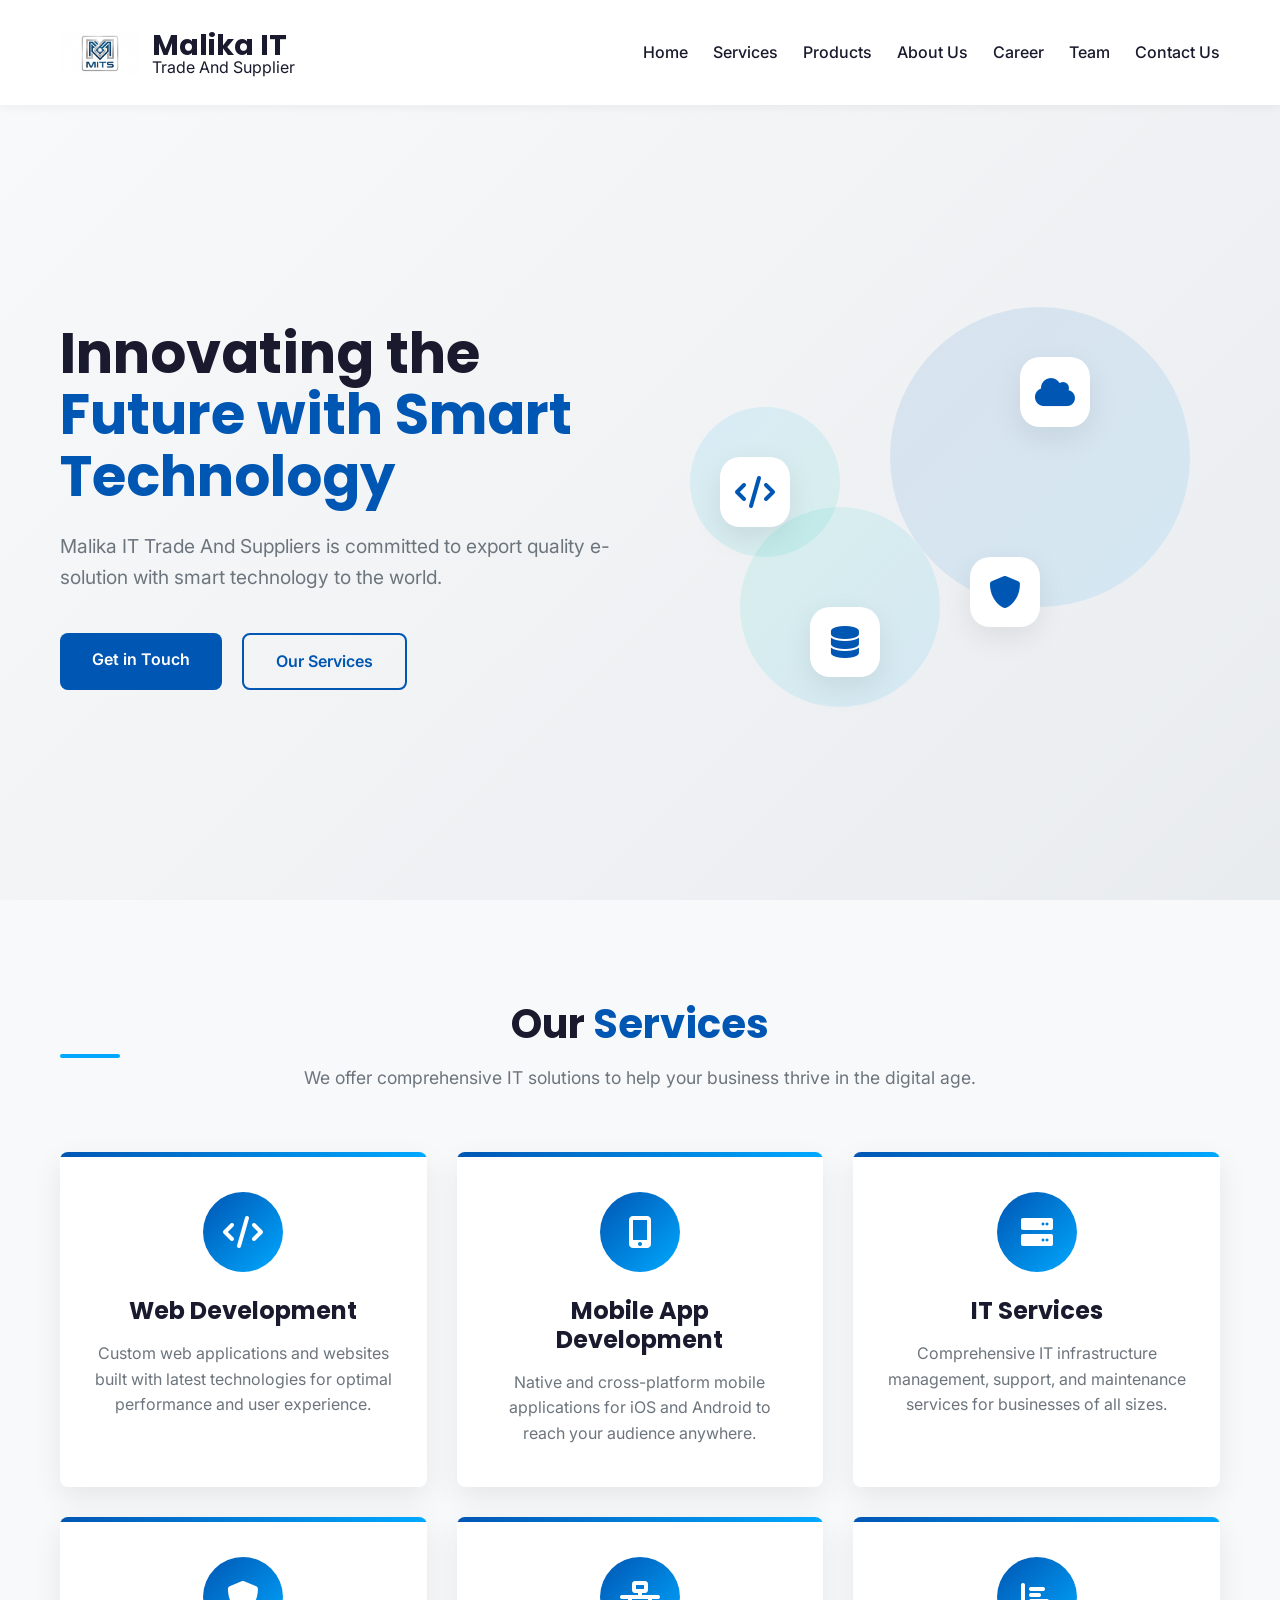
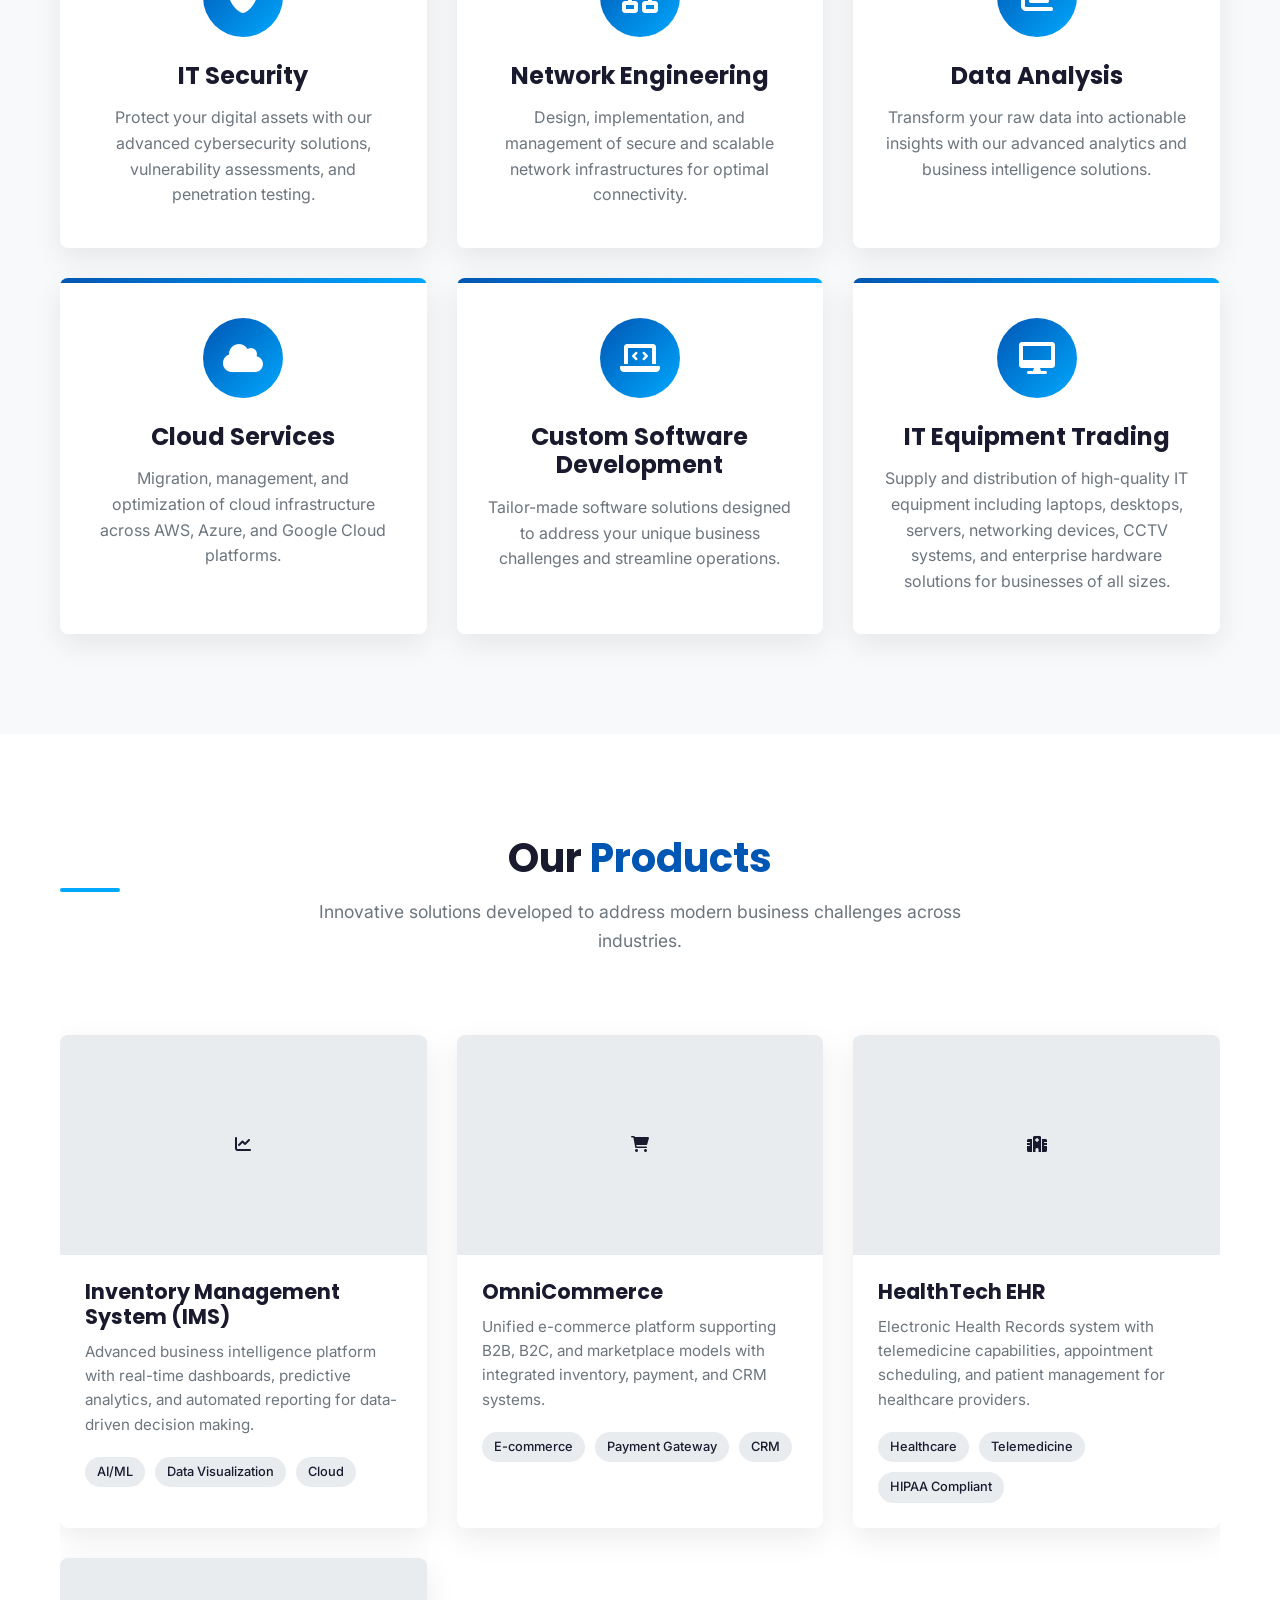
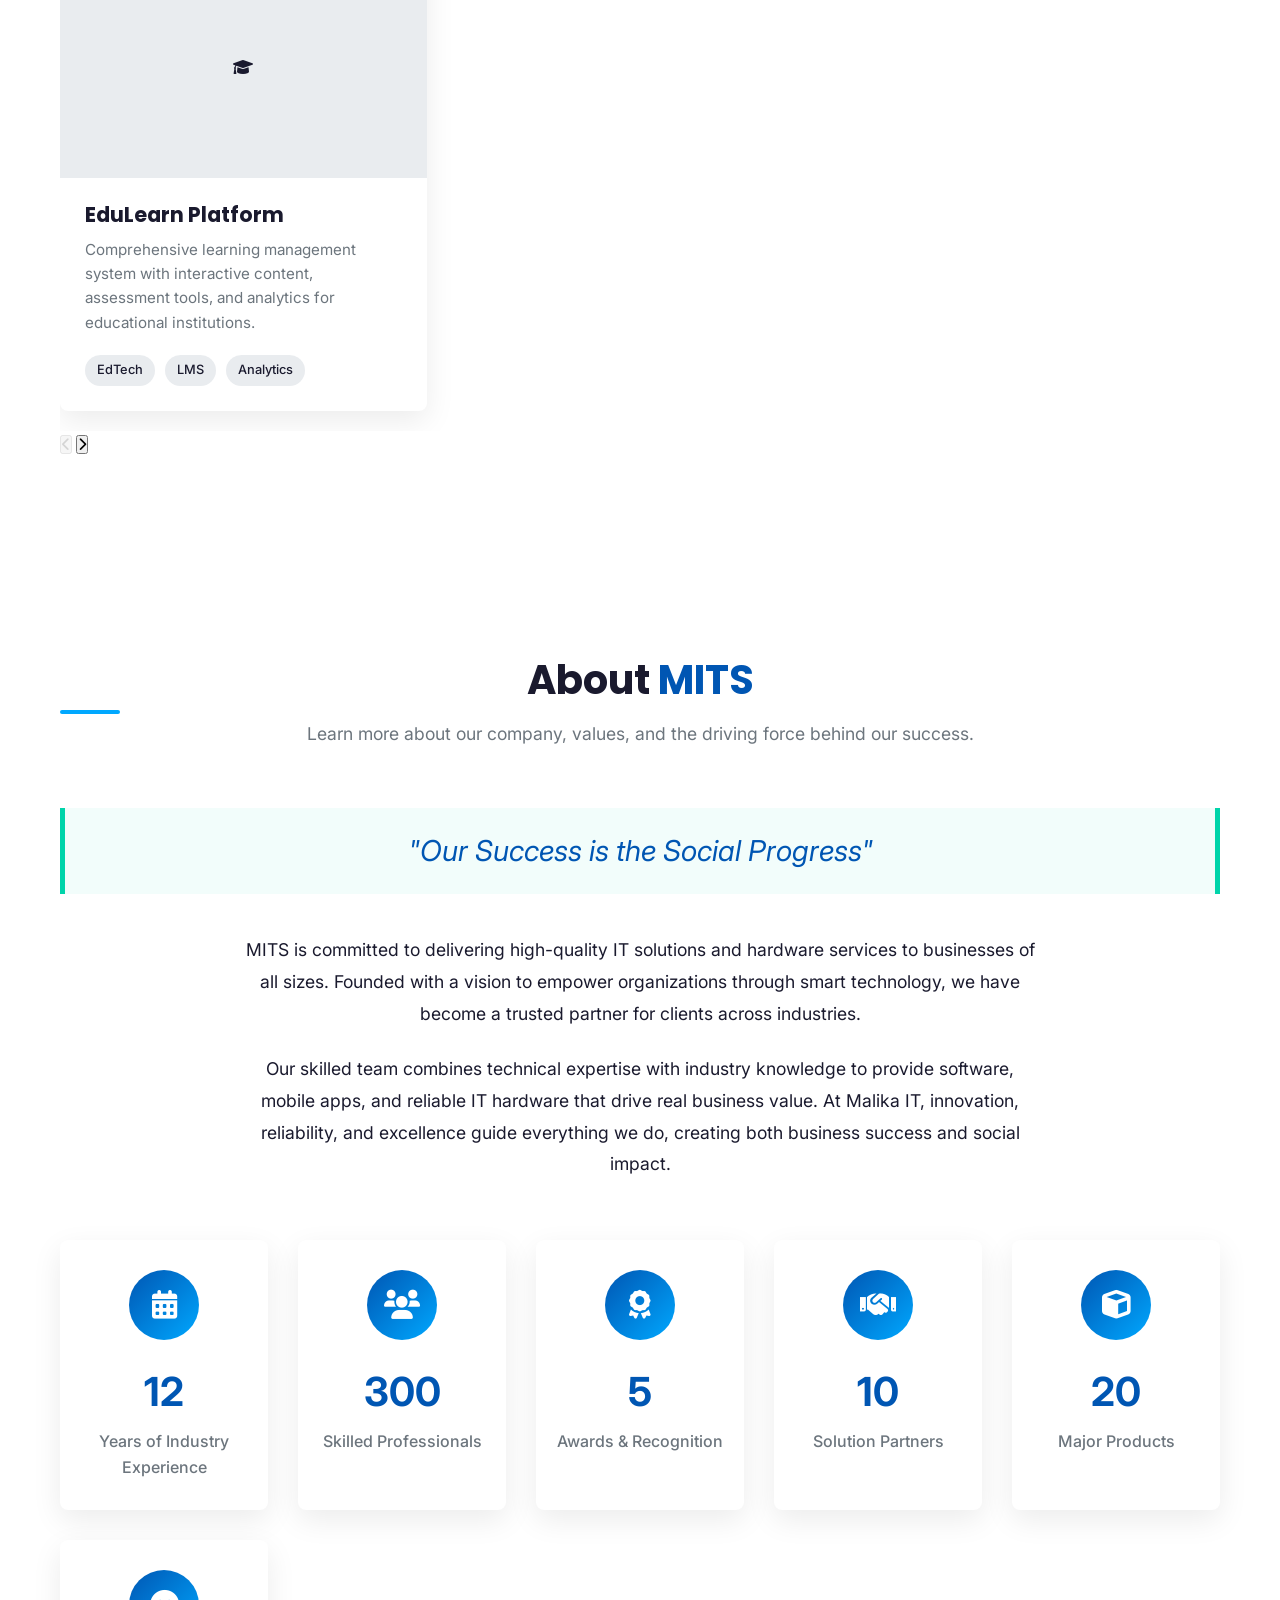
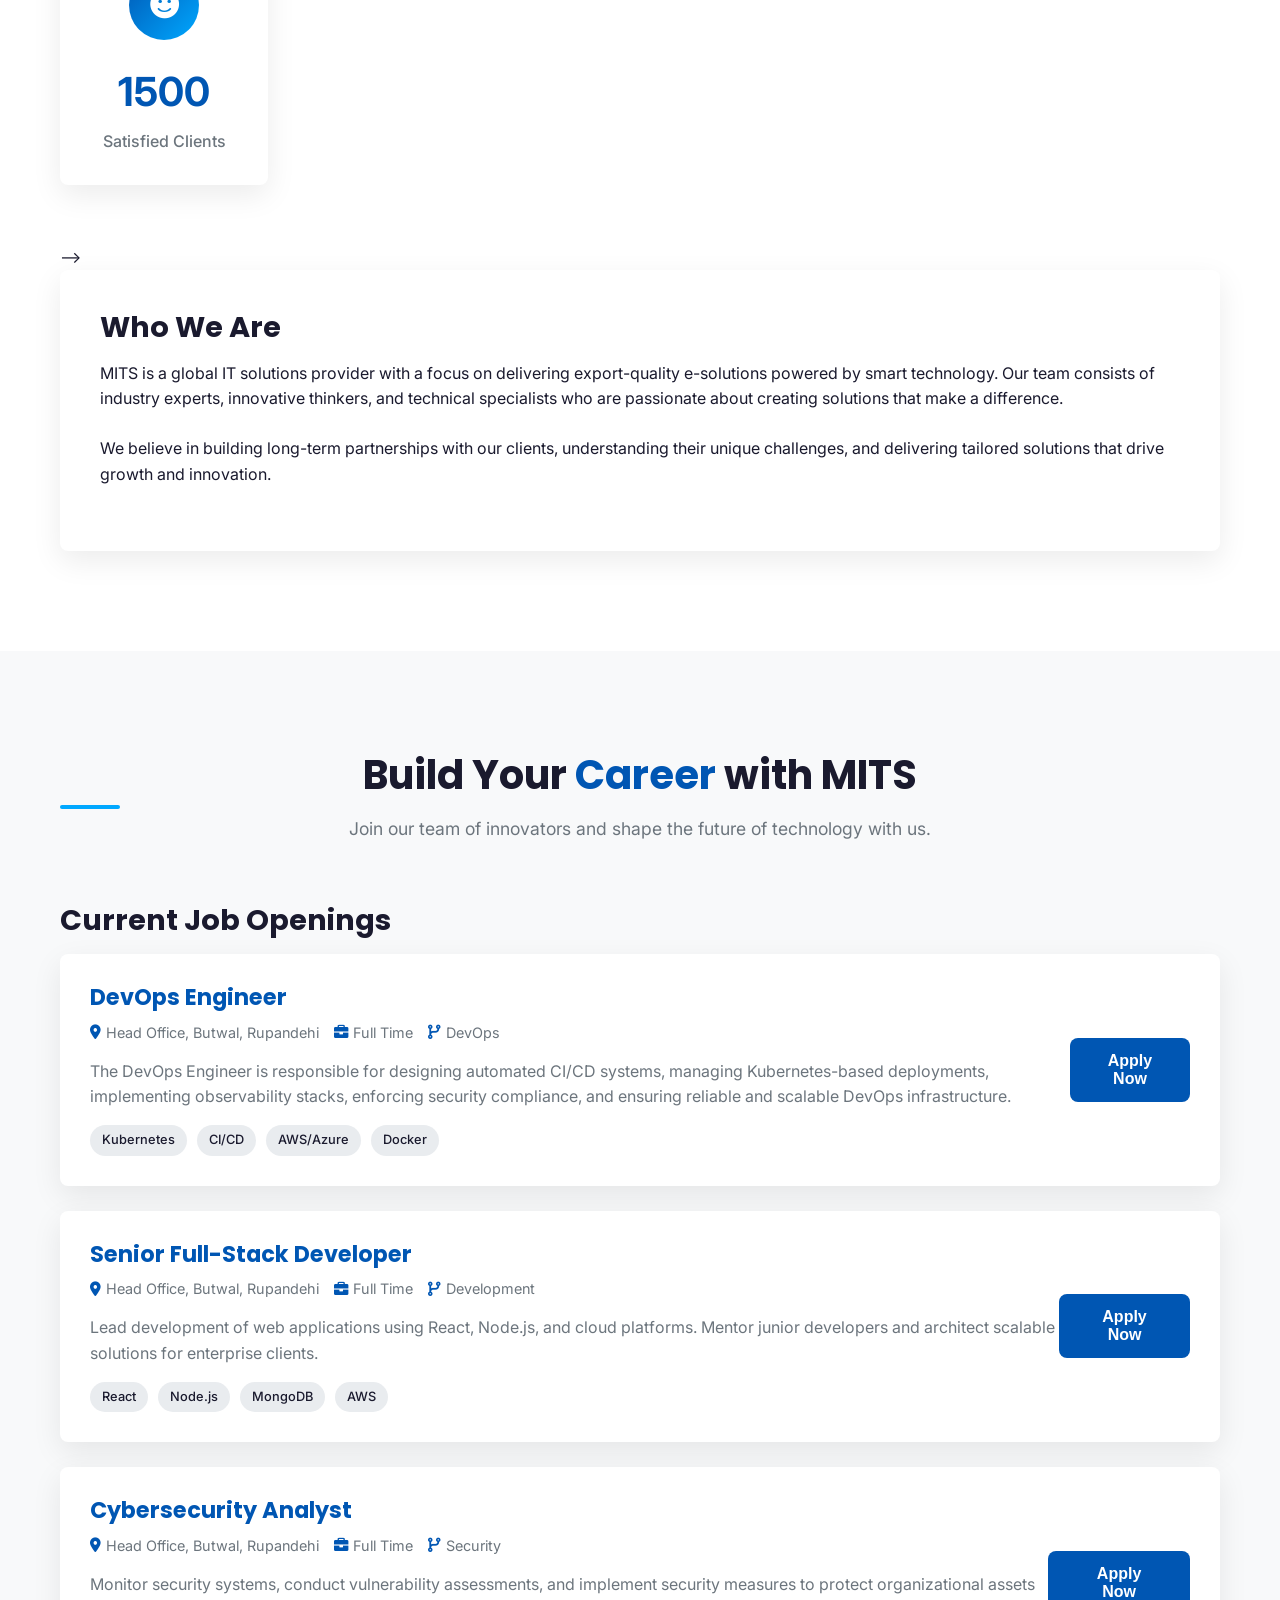
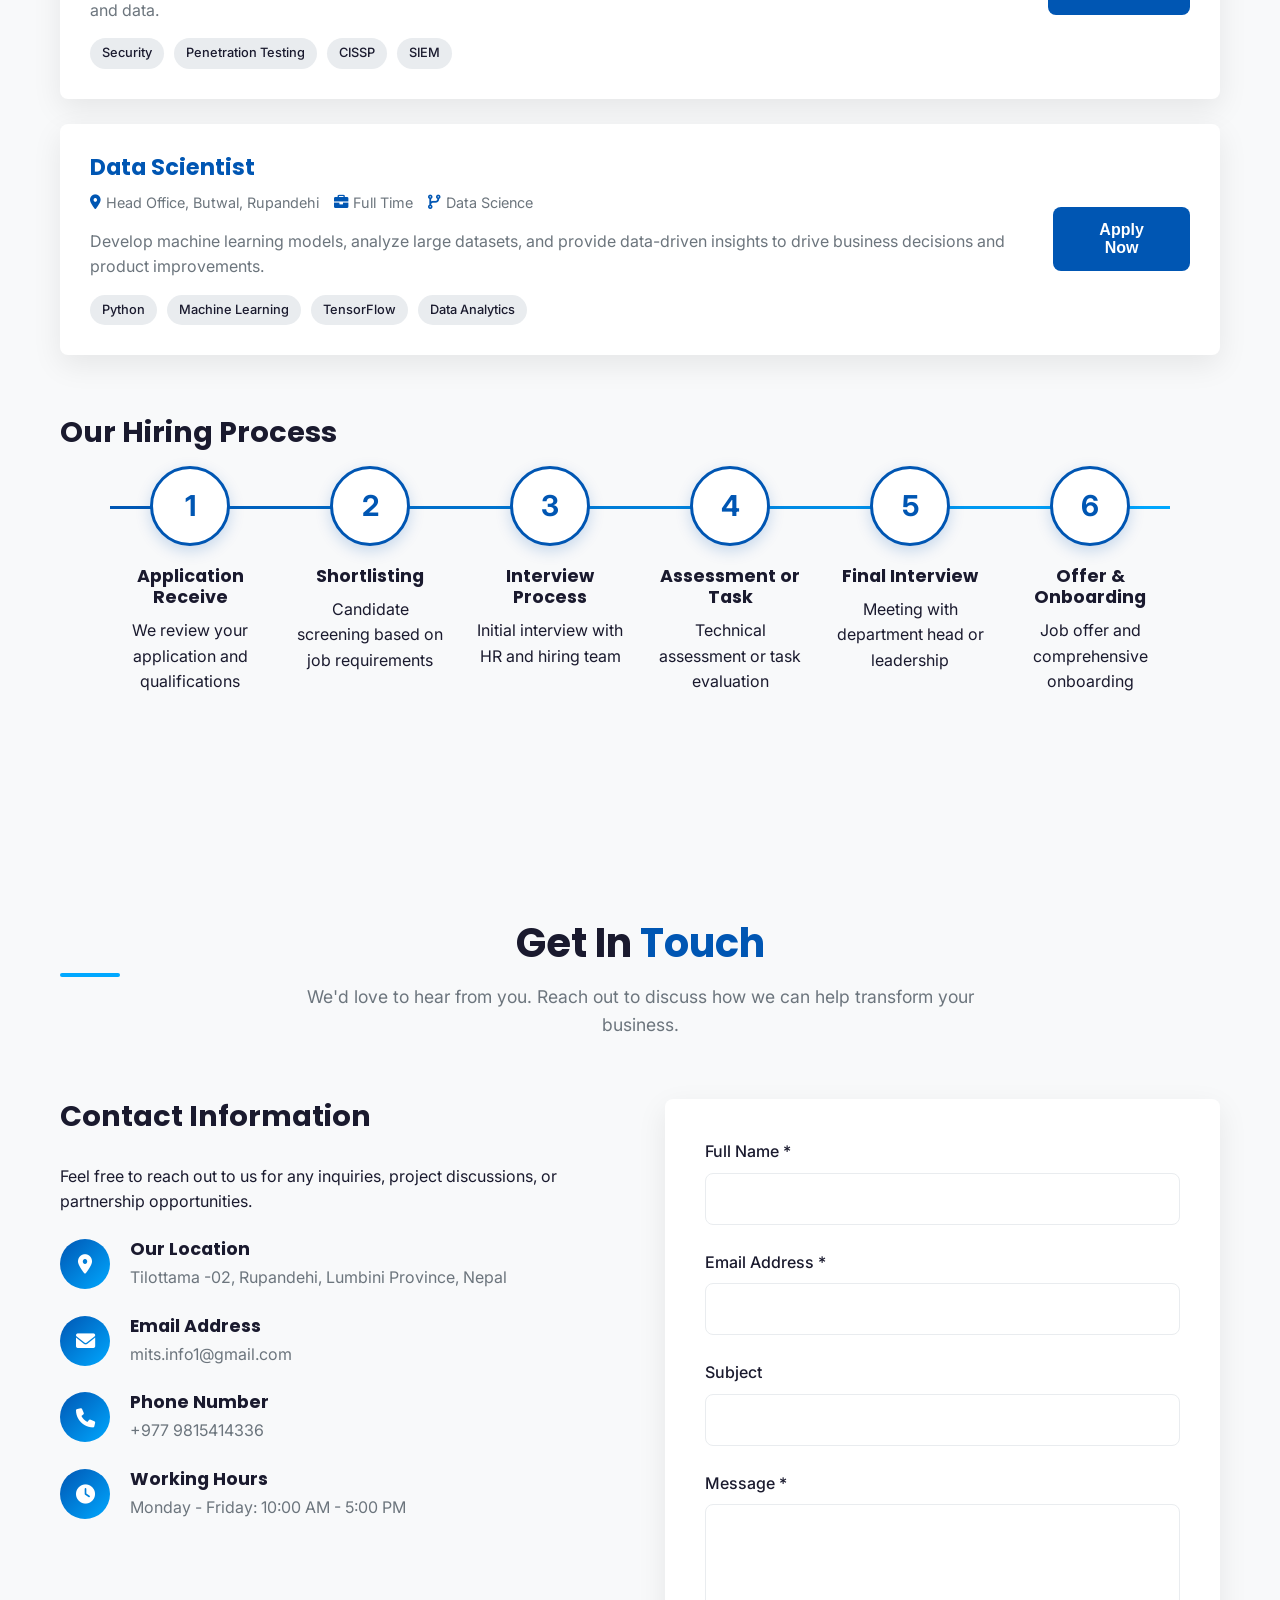
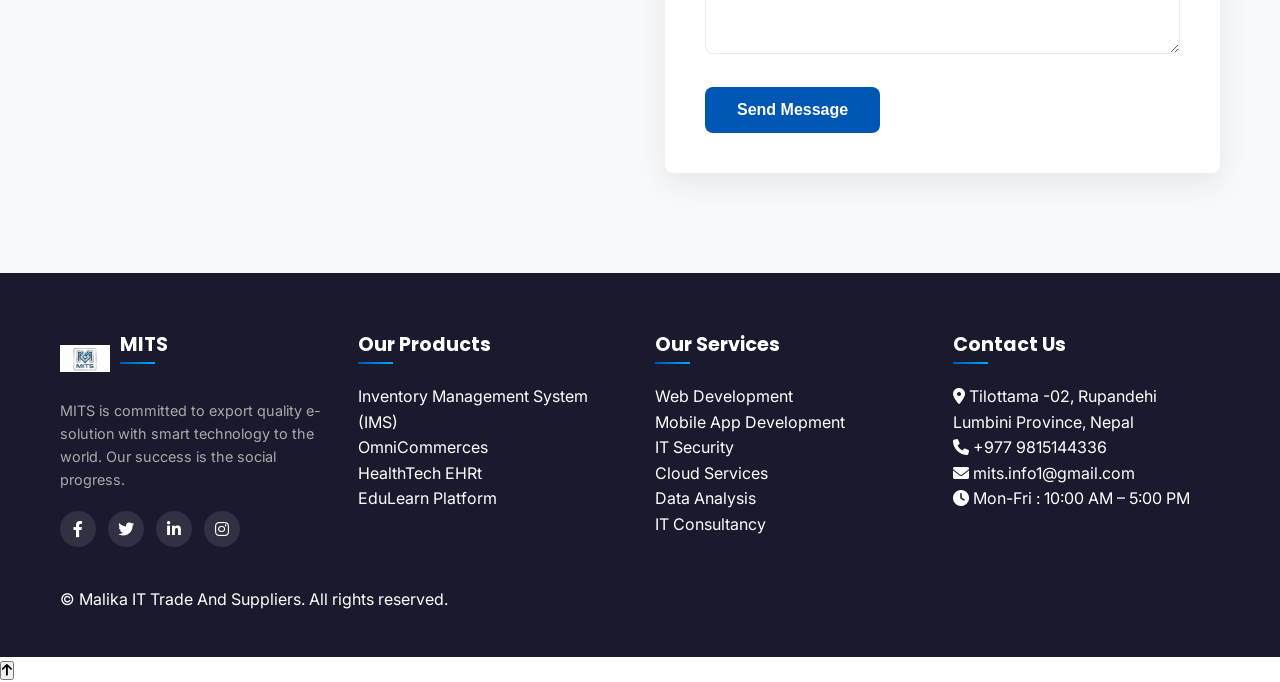
==== commit e4cf8dce: "update the code" ====
--- a/index.html
+++ b/index.html
@@ -3,157 +3,48 @@
 <head>
     <meta charset="UTF-8">
     <meta name="viewport" content="width=device-width, initial-scale=1.0">
-    <meta name="description" content="Malika IT Trade And Suppliers - Exporting quality e-solutions with smart technology to the world">
-    <meta name="keywords" content="IT Services, Web Development, Software, IT Security, Cloud Services">
-    <meta name="author" content="Malika">
-    
-    <title>Malika IT Trade And Suppliers</title>
-    
-    <!-- Favicon -->
-    <link rel="icon" type="image/png" href="images/logo.png">
-    
+    <title>Malika IT - Trade and Supplier</title>
+    <link rel="stylesheet" href="css/style.css">
     <!-- Font Awesome for icons -->
-    <link rel="stylesheet" href="https://cdnjs.cloudflare.com/ajax/libs/font-awesome/6.4.0/css/all.min.css">
-    
+    <link rel="stylesheet" href="https://cdnjs.cloudflare.com/ajax/libs/font-awesome/6.0.0/css/all.min.css">
     <!-- Google Fonts -->
-    <link rel="preconnect" href="https://fonts.googleapis.com">
-    <link rel="preconnect" href="https://fonts.gstatic.com" crossorigin>
-    <link href="https://fonts.googleapis.com/css2?family=Poppins:wght@300;400;500;600;700&family=Inter:wght@400;500;600;700&display=swap" rel="stylesheet">
-    
-    <!-- Main CSS -->
-    <link rel="stylesheet" href="css/style.css">
+    <link href="https://fonts.googleapis.com/css2?family=Inter:wght@400;500;600;700&family=Poppins:wght@400;500;600;700&display=swap" rel="stylesheet">
 </head>
 <body>
-    <!-- Header/Navigation -->
+    <!-- Header container -->
     <div id="header-container"></div>
-    
-    <!-- Hero Section -->
-    <section class="hero" id="home">
-        <div class="container">
-            <div class="hero-content">
-                <h1 class="hero-title">Innovating the Future with <span class="highlight">Smart Technology</span></h1>
-                <p class="hero-subtitle">Malika IT Trade And Suppliers is committed to export quality e-solution with smart technology to the world.</p>
-                <div class="hero-buttons">
-                    <a href="#services" class="btn btn-primary">Our Services</a>
-                    <a href="#contact" class="btn btn-secondary">Get in Touch</a>
-                </div>
-            </div>
-            <div class="hero-image">
-                <div class="tech-illustration">
-                    <div class="circle circle-1"></div>
-                    <div class="circle circle-2"></div>
-                    <div class="circle circle-3"></div>
-                    <div class="tech-icon"><i class="fas fa-server"></i></div>
-                    <div class="tech-icon"><i class="fas fa-cloud"></i></div>
-                    <div class="tech-icon"><i class="fas fa-shield-alt"></i></div>
-                    <div class="tech-icon"><i class="fas fa-code"></i></div>
-                </div>
-            </div>
-        </div>
-    </section>
-    
-    <!-- Services Section -->
-    <div id="services-container"></div>
-    
-    <!-- Products Section -->
-    <div id="products-container"></div>
-    
-    <!-- About Us Section -->
-    <div id="about-container"></div>
-    
-    <!-- Career Section -->
-    <div id="career-container"></div>
-    
-    <!-- Our Team Section -->
-    <!-- <div id="team-container"></div> -->
-    
-    <!-- Contact Us Section -->
-    <div id="contact-container"></div>
-    
-    <!-- Footer Section -->
-    <footer class="footer">
-        <div class="container">
-            <div class="footer-grid">
-                <div class="footer-col footer-about">
-                    <div class="footer-logo">
-                        <div class="logo-circle">MITS</div>
-                        <h3>Malika I T Trade And Suppliers</h3>
-                    </div>
-                    <p class="footer-description">MITS is committed to export quality e-solution with smart technology to the world. Our success is the social progress.</p>
-                    <div class="social-icons">
-                        <!-- <a href="#"><i class="fab fa-facebook-f"></i></a>
-                        <a href="#"><i class="fab fa-twitter"></i></a>
-                        <a href="#"><i class="fab fa-linkedin-in"></i></a>
-                        <a href="#"><i class="fab fa-instagram"></i></a>
-                        <a href="#"><i class="fab fa-youtube"></i></a> -->
-                    </div>
-                </div>
-                
-                <div class="footer-col footer-links">
-                    <h4>Quick Links</h4>
-                    <ul>
-                        <li><a href="#home">Home</a></li>
-                        <li><a href="#services">Services</a></li>
-                        <li><a href="#products">Products</a></li>
-                        <li><a href="#about">About Us</a></li>
-                        <li><a href="#career">Career</a></li>
-                        <li><a href="#team">Our Team</a></li>
-                        <li><a href="#contact">Contact Us</a></li>
-                    </ul>
-                </div>
-                
-                <div class="footer-col footer-services">
-                    <h4>Our Services</h4>
-                    <ul>
-                        <li><a href="#services">Web Development</a></li>
-                        <li><a href="#services">Mobile App Development</a></li>
-                        <li><a href="#services">IT Security</a></li>
-                        <li><a href="#services">Cloud Services</a></li>
-                        <li><a href="#services">Data Analysis</a></li>
-                        <li><a href="#services">IT Consultancy</a></li>
-                    </ul>
-                </div>
-                
-                <div class="footer-col footer-contact">
-                    <h4>Contact Info</h4>
-                    <ul class="contact-info">
-                        <li>
-                            <i class="fas fa-map-marker-alt"></i>
-                            <span>Tilottama -02, Rupandehi, Lumbini Province, Nepal</span>
-                        </li>
-                        <li>
-                            <i class="fas fa-phone"></i>
-                            <span>+977 9815414336</span>
-                        </li>
-                        <li>
-                            <i class="fas fa-envelope"></i>
-                            <span>mits.info1@gmail.com</span>
-                        </li>
-                        <li>
-                            <i class="fas fa-clock"></i>
-                            <span>Mon- Fri : 10:00 AM - 5:00 PM</span>
-                        </li>
-                    </ul>
-                </div>
-            </div>
-            
-            <div class="footer-bottom">
-                <p>Copyright &copy; 2025 MITS. All Rights Reserved.</p>
-                <div class="footer-bottom-links">
-                    <!-- <a href="#">Privacy Policy</a>
-                    <a href="#">Terms of Service</a>
-                    <a href="#">Sitemap</a> -->
-                </div>
-            </div>
-        </div>
-    </footer>
-    
-    <!-- Back to Top Button -->
-    <button id="backToTop" class="back-to-top">
-        <i class="fas fa-chevron-up"></i>
+
+    <!-- Main content area - all sections will be loaded here -->
+    <main id="main-content">
+        <div id="home-container"></div>
+        <div id="services-container"></div>
+        <div id="products-container"></div>
+        <div id="about-container"></div>
+        <div id="career-container"></div>
+        <div id="team-container"></div>
+        <div id="contact-container"></div>
+    </main>
+
+    <!-- Footer container -->
+    <div id="footer-container"></div>
+
+    <!-- Back to top button -->
+    <button id="backToTop" class="back-to-top" title="Back to Top">
+        <i class="fas fa-arrow-up"></i>
     </button>
-    
-    <!-- JavaScript Files -->
+
+    <!-- Redirect script for hash URLs -->
+    <script>
+        // Redirect any hash URLs to clean URLs
+        if (window.location.hash) {
+            const section = window.location.hash.substring(1);
+            const validSections = ['home', 'services', 'products', 'about', 'career', 'team', 'contact'];
+            if (validSections.includes(section)) {
+                window.location.href = '/' + (section === 'home' ? '' : section);
+            }
+        }
+    </script>
+
     <script src="js/main.js"></script>
 </body>
 </html>
--- a/css/style.css
+++ b/css/style.css
@@ -48,6 +48,7 @@
     color: var(--dark-color);
     background-color: #ffffff;
     overflow-x: hidden;
+    padding-top: 93px; /* Increased to match larger header (85px + padding) */
 }
 
 .container {
@@ -171,7 +172,8 @@
     color: var(--primary-color);
 }
 
-/* Header Styles */
+/* ==================== HEADER STYLES - LARGER LOGO (80px) ==================== */
+
 .header {
     position: fixed;
     top: 0;
@@ -179,76 +181,84 @@
     width: 100%;
     z-index: 1000;
     background-color: rgba(255, 255, 255, 0.95);
-    box-shadow: 0 2px 20px rgba(0, 0, 0, 0.05);
-    transition: var(--transition);
+    box-shadow: 0 2px 10px rgba(0, 0, 0, 0.05);
+    transition: all 0.3s ease;
+    padding: 10px 0;
 }
 
 .header.scrolled {
     background-color: white;
     box-shadow: 0 5px 20px rgba(0, 0, 0, 0.1);
+    padding: 5px 0;
 }
 
 .header-container {
     display: flex;
     justify-content: space-between;
     align-items: center;
-    padding: 20px 0;
-}
-
-.logo {
-    display: flex;
-    align-items: center;
-    gap: 15px;
-}
-
-.logo-circle {
-    width: 60px;
-    height: 60px;
-    background: linear-gradient(135deg, var(--primary-color), var(--secondary-color));
-    border-radius: 50%;
-    display: flex;
-    align-items: center;
-    justify-content: center;
-    color: white;
-    font-weight: 700;
-    font-size: 1.5rem;
-    box-shadow: 0 5px 15px rgba(0, 86, 179, 0.2);
-}
-
-.logo-text h2 {
+    height: 85px;
+}
+
+/* Logo Styles - BIGGER LOGO (80px) */
+.logo-link {
+    display: flex;
+    align-items: center;
+    gap: 12px;
+    text-decoration: none;
+    color: inherit;
+    transition: opacity 0.3s ease;
+}
+
+.logo-link:hover {
+    opacity: 0.9;
+}
+
+.logo-img-large {
+    width: 80px;
+    height: 80px;
+    object-fit: contain;
+    border-radius: 8px;
+    transition: transform 0.3s ease;
+}
+
+.logo-link:hover .logo-img-large {
+    transform: scale(1.05);
+}
+
+/* Logo text styles - let inline styles work */
+.logo-text {
+    display: flex;
+    flex-direction: column;
+}
+
+/* Navigation Menu */
+.nav-menu {
+    display: flex;
+    gap: 25px;
+    list-style: none;
     margin: 0;
-    font-size: 1.8rem;
-    color: var(--dark-color);
-}
-
-.logo-text p {
-    margin: 0;
-    font-size: 0.8rem;
-    color: var(--gray-color);
-}
-
-.nav-menu {
-    display: flex;
-    gap: 30px;
+    padding: 0;
 }
 
 .nav-link {
-    font-weight: 600;
+    font-weight: 500;
     font-size: 1rem;
     color: var(--dark-color);
     position: relative;
     padding: 5px 0;
+    text-decoration: none;
+    transition: color 0.3s ease;
 }
 
 .nav-link::after {
     content: '';
     position: absolute;
-    bottom: 0;
+    bottom: -2px;
     left: 0;
     width: 0;
     height: 2px;
     background-color: var(--primary-color);
-    transition: var(--transition);
+    transition: width 0.3s ease;
 }
 
 .nav-link:hover::after,
@@ -261,6 +271,7 @@
     color: var(--primary-color);
 }
 
+/* Mobile Toggle */
 .mobile-toggle {
     display: none;
     font-size: 1.5rem;
@@ -268,11 +279,70 @@
     color: var(--dark-color);
 }
 
+/* Scrolled Header Styles - Logo slightly smaller when scrolled */
+.header.scrolled .logo-img-large {
+    width: 70px;
+    height: 70px;
+}
+
+/* Responsive for mobile */
+@media (max-width: 992px) {
+    .nav-menu {
+        position: fixed;
+        top: 85px;
+        left: -100%;
+        width: 100%;
+        flex-direction: column;
+        background-color: white;
+        text-align: center;
+        padding: 30px;
+        box-shadow: 0 10px 20px rgba(0, 0, 0, 0.1);
+        transition: left 0.3s ease;
+        z-index: 999;
+        gap: 20px;
+    }
+    
+    .nav-menu.active {
+        left: 0;
+    }
+    
+    .mobile-toggle {
+        display: block;
+    }
+    
+    .logo-link {
+        gap: 10px;
+    }
+    
+    .logo-img-large {
+        width: 70px;
+        height: 70px;
+    }
+}
+
+@media (max-width: 576px) {
+    .header-container {
+        height: 75px;
+    }
+    
+    .logo-link {
+        gap: 8px;
+    }
+    
+    .logo-img-large {
+        width: 60px;
+        height: 60px;
+    }
+}
+
 /* Hero Section */
 .hero {
-    padding: 180px 0 120px;
+    padding: 100px 0 80px;
     background: linear-gradient(135deg, #f8f9fa 0%, #e9ecef 100%);
     overflow: hidden;
+    min-height: calc(100vh - 93px);
+    display: flex;
+    align-items: center;
 }
 
 .hero .container {
@@ -1325,26 +1395,97 @@
     display: block;
 }
 
-/* Footer */
+/* ==================== FOOTER STYLES ==================== */
+
 .footer {
     background-color: var(--dark-color);
     color: white;
-    padding: 80px 0 30px;
+    padding: 60px 0 20px;
+    margin-top: 0;
 }
 
 .footer-grid {
     display: grid;
     grid-template-columns: repeat(auto-fit, minmax(250px, 1fr));
-    gap: 40px;
-    margin-bottom: 60px;
-}
-
+    gap: 30px;
+    margin-bottom: 40px;
+}
+
+/* Footer Logo Styles */
+.footer-logo {
+    margin-bottom: 15px;
+}
+
+.footer-logo-link {
+    display: flex;
+    align-items: center;
+    gap: 10px;
+    text-decoration: none;
+    color: white;
+    transition: opacity 0.3s ease;
+}
+
+.footer-logo-link:hover {
+    opacity: 0.9;
+}
+
+.footer-logo-img {
+    width: 50px;
+    height: 50px;
+    object-fit: contain;
+    border-radius: 6px;
+}
+
+.footer-logo-link h3 {
+    margin: 0;
+    padding: 0;
+    font-size: 1.5rem;
+    color: white;
+    line-height: 1.2;
+}
+
+/* Footer Description */
+.footer-description {
+    color: #aaa;
+    margin: 10px 0 20px;
+    line-height: 1.6;
+    font-size: 0.9rem;
+    max-width: 280px;
+}
+
+/* Social Icons */
+.social-icons {
+    display: flex;
+    gap: 12px;
+    margin-top: 5px;
+}
+
+.social-icons a {
+    width: 36px;
+    height: 36px;
+    background-color: rgba(255, 255, 255, 0.1);
+    border-radius: 50%;
+    display: flex;
+    align-items: center;
+    justify-content: center;
+    color: white;
+    transition: all 0.3s ease;
+    font-size: 1rem;
+}
+
+.social-icons a:hover {
+    background-color: var(--primary-color);
+    transform: translateY(-3px);
+}
+
+/* Footer Column Headers */
 .footer-col h4 {
     color: white;
-    margin-bottom: 25px;
-    font-size: 1.3rem;
+    margin: 0 0 20px 0;
+    padding: 0;
+    font-size: 1.2rem;
     position: relative;
-    padding-bottom: 10px;
+    padding-bottom: 8px;
 }
 
 .footer-col h4::after {
@@ -1352,272 +1493,7 @@
     position: absolute;
     bottom: 0;
     left: 0;
-    width: 50px;
-    height: 3px;
-    background-color: var(--secondary-color);
-}
-
-.footer-logo {
-    display: flex;
-    align-items: center;
-    gap: 15px;
-    margin-bottom: 20px;
-}
-
-.footer-logo h3 {
-    color: white;
-    margin: 0;
-    font-size: 1.5rem;
-}
-
-.footer-description {
-    color: #aaa;
-    margin-bottom: 25px;
-    line-height: 1.7;
-}
-
-.social-icons {
-    display: flex;
-    gap: 15px;
-}
-
-.social-icons a {
-    width: 40px;
-    height: 40px;
-    background-color: rgba(255, 255, 255, 0.1);
-    border-radius: 50%;
-    display: flex;
-    align-items: center;
-    justify-content: center;
-    color: white;
-    transition: var(--transition);
-}
-
-.social-icons a:hover {
-    background-color: var(--primary-color);
-    transform: translateY(-5px);
-}
-
-.footer-col ul li {
-    margin-bottom: 15px;
-}
-
-.footer-col ul li a {
-    color: #aaa;
-    transition: var(--transition);
-}
-
-.footer-col ul li a:hover {
-    color: white;
-    padding-left: 5px;
-}
-
-.contact-info li {
-    display: flex;
-    gap: 15px;
-    margin-bottom: 20px;
-    align-items: flex-start;
-}
-
-.contact-info i {
-    color: var(--secondary-color);
-    font-size: 1.1rem;
-    margin-top: 5px;
-}
-
-.contact-info span {
-    color: #aaa;
-    line-height: 1.6;
-}
-
-.footer-bottom {
-    border-top: 1px solid rgba(255, 255, 255, 0.1);
-    padding-top: 30px;
-    display: flex;
-    justify-content: space-between;
-    align-items: center;
-    flex-wrap: wrap;
-    gap: 20px;
-}
-
-.footer-bottom p {
-    color: #aaa;
-    margin: 0;
-}
-
-.footer-bottom-links {
-    display: flex;
-    gap: 30px;
-}
-
-.footer-bottom-links a {
-    color: #aaa;
-    font-size: 0.9rem;
-}
-
-.footer-bottom-links a:hover {
-    color: white;
-}
-
-/* Back to Top Button */
-.back-to-top {
-    position: fixed;
-    bottom: 30px;
-    right: 30px;
-    width: 50px;
-    height: 50px;
-    background-color: var(--primary-color);
-    color: white;
-    border-radius: 50%;
-    border: none;
-    display: flex;
-    align-items: center;
-    justify-content: center;
-    font-size: 1.2rem;
-    cursor: pointer;
-    opacity: 0;
-    visibility: hidden;
-    transition: var(--transition);
-    z-index: 999;
-    box-shadow: 0 5px 15px rgba(0, 86, 179, 0.3);
-}
-
-.back-to-top.visible {
-    opacity: 1;
-    visibility: visible;
-}
-
-.back-to-top:hover {
-    background-color: var(--primary-dark);
-    transform: translateY(-5px);
-}
-
-/* Global Responsive Design */
-@media (max-width: 1200px) {
-    h1 {
-        font-size: 3rem;
-    }
-    
-    h2 {
-        font-size: 2.2rem;
-    }
-    
-    .hero .container {
-        flex-direction: column;
-        text-align: center;
-    }
-    
-    .hero-buttons {
-        justify-content: center;
-    }
-    
-    .tech-illustration {
-        width: 400px;
-        height: 350px;
-    }
-}
-
-@media (max-width: 992px) {
-    .nav-menu {
-        position: fixed;
-        top: 80px;
-        left: -100%;
-        width: 100%;
-        flex-direction: column;
-        background-color: white;
-        text-align: center;
-        padding: 30px;
-        box-shadow: 0 10px 20px rgba(0, 0, 0, 0.1);
-        transition: var(--transition);
-        z-index: 999;
-    }
-    
-    .nav-menu.active {
-        left: 0;
-    }
-    
-    .mobile-toggle {
-        display: block;
-    }
-    
-    .hero-title {
-        font-size: 2.5rem;
-    }
-    
-    .section-title {
-        font-size: 2rem;
-    }
-}
-
-@media (max-width: 768px) {
-    :root {
-        --section-padding: 80px 0;
-    }
-    
-    h1 {
-        font-size: 2.2rem;
-    }
-    
-    h2 {
-        font-size: 1.8rem;
-    }
-    
-    .btn {
-        padding: 12px 25px;
-    }
-    
-    .hero {
-        padding: 150px 0 80px;
-    }
-    
-    .hero-title {
-        font-size: 2rem;
-    }
-    
-    .hero-subtitle {
-        font-size: 1rem;
-    }
-    
-    .tech-illustration {
-        width: 300px;
-        height: 250px;
-    }
-    
-    .service-card, .product-card, .team-card {
-        padding: 25px 20px;
-    }
-    
-    .contact-form {
-        padding: 30px 25px;
-    }
-    
-    .footer-bottom {
-        flex-direction: column;
-        text-align: center;
-    }
-    
-    .footer-bottom-links {
-        justify-content: center;
-    }
-}
-
-@media (max-width: 576px) {
-    .hero-buttons {
-        flex-direction: column;
-        align-items: center;
-    }
-    
-    .tabs-header {
-        flex-direction: column;
-        align-items: center;
-    }
-    
-    .tab-btn {
-        width: 100%;
-        max-width: 250px;
-    }
-    
-    .contact-grid {
-        grid-template-columns: 1fr;
-    }
-}+    width: 35px;
+    height: 2px;
+    background: linear-gradient(90deg, var(--primary-color), var(--secondary-color));
+    border-radius: 2
